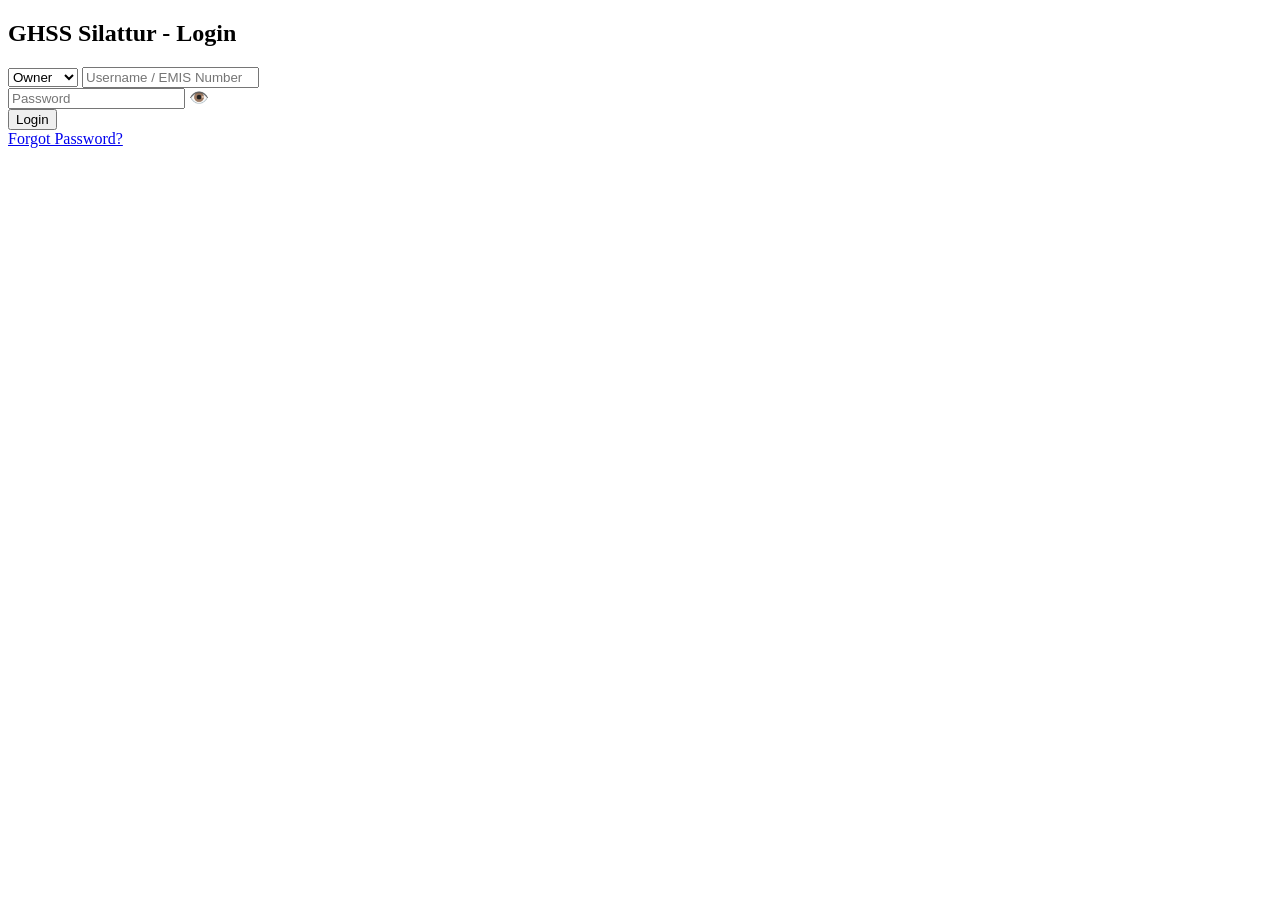
==== index.html @ 26ab4ab8 "Create index.html" ====
<!DOCTYPE html>
<html lang="en">
<head>
<meta charset="UTF-8">
<meta name="viewport" content="width=device-width, initial-scale=1.0">
<title>GHSS Silattur - School Management</title>
<link rel="stylesheet" href="css/style.css">
</head>
<body>

<!-- LOGIN SECTION -->
<div id="loginPage" class="card">
  <h2>GHSS Silattur - Login</h2>
  <select id="role">
    <option value="owner">Owner</option>
    <option value="teacher">Teacher</option>
    <option value="student">Student</option>
  </select>
  <input type="text" id="username" placeholder="Username / EMIS Number">
  <div class="password-wrapper">
    <input type="password" id="password" placeholder="Password">
    <span class="eye-icon" onclick="togglePassword('password')">👁️</span>
  </div>
  <button onclick="login()">Login</button>
  <div class="link-center"><a href="forgot.html">Forgot Password?</a></div>
  <p id="error" class="error-msg"></p>
</div>

<!-- DASHBOARD SECTION -->
<div id="dashboardPage" class="dashboard-card" style="display:none;">
  <div class="header">
    <h2 id="welcomeText"></h2>
    <button onclick="logout()" class="logout-btn">Logout</button>
  </div>

  <!-- Create User Section - Only for Owner and Teacher -->
  <div id="createSection">
    <div class="grid">
      <div class="card small">
        <h3 id="createTitle">Create User</h3>
        <input type="text" id="new_name" placeholder="Full Name">
        <input type="text" id="new_username" placeholder="Username (Owner/Teacher)">
        <input type="text" id="new_emis" placeholder="EMIS Number (Student)">
        <div class="password-wrapper">
          <input type="password" id="new_pass" placeholder="Password">
          <span class="eye-icon" onclick="togglePassword('new_pass')">👁️</span>
        </div>
        <select id="new_role"></select>
        <button onclick="createUser()">Create User</button>
      </div>
      <div class="card small">
        <h3>Add Assignment</h3>
        <input type="text" id="ass_title" placeholder="Assignment Title">
        <textarea id="ass_desc" placeholder="Assignment Description"></textarea>
        <button onclick="addAssignment()">Add Assignment</button>
        <hr>
        <h3>Add Quiz</h3>
        <input type="text" id="quiz_sub" placeholder="Subject (Tamil, English, Maths)">
        <input type="text" id="quiz_q" placeholder="Question">
        <input type="text" id="quiz_opt" placeholder="Options comma separated (A,B,C,D)">
        <input type="text" id="quiz_ans" placeholder="Correct Answer">
        <button onclick="addQuiz()">Add Quiz</button>
      </div>
    </div>
    <h3>Users List (Owner and Teacher can add)</h3>
    <div id="userList"></div>
  </div>

  <!-- Assignment List - For All -->
  <div class="card small" style="width:100%; margin-top:20px;">
    <h3>Assignments</h3>
    <div id="assList"></div>
  </div>

  <!-- Student Quiz Section - Only for Student -->
  <div id="studentSection" class="card small" style="width:100%; margin-top:20px;">
    <h3>Weekly Quiz Test - Subject Wise (One Time Per Week)</h3>
    <select id="subjectFilter" onchange="loadQuiz()">
      <option value="">Select Subject</option>
      <option value="Tamil">Tamil</option>
      <option value="English">English</option>
      <option value="Maths">Maths</option>
      <option value="Science">Science</option>
      <option value="Social">Social</option>
    </select>
    <div id="quizArea"></div>
    <div id="quizResult"></div>
    <h4>My Quiz History</h4>
    <div id="quizHistory"></div>
  </div>
</div>

<script src="js/db.js"></script>
<script>
let currentUser = null;

function togglePassword(id){
  const input = document.getElementById(id);
  input.type = input.type === "password"? "text" : "password";
}

function login(){
  const role = document.getElementById("role").value;
  const username = document.getElementById("username").value.trim();
  const password = document.getElementById("password").value.trim();
  const users = getUsers();
  let found = null;

  if(role === "student"){
    found = users.find(u => u.emis === username && u.password === password && u.role === "student");
  } else {
    found = users.find(u => u.username === username && u.password === password && u.role === role);
  }

  if(!found){
    document.getElementById("error").innerText = "Invalid Username/EMIS or Password";
    return;
  }

  localStorage.setItem("currentUser", JSON.stringify(found));
  showDashboard();
}

function showDashboard(){
  currentUser = JSON.parse(localStorage.getItem("currentUser"));
  if(!currentUser) return;

  document.getElementById("loginPage").style.display = "none";
  document.getElementById("dashboardPage").style.display = "block";
  document.getElementById("welcomeText").innerText = `Welcome ${currentUser.name} (${currentUser.role})`;

  const roleSelect = document.getElementById("new_role");

  if(currentUser.role === "owner"){
    roleSelect.innerHTML = `<option value="owner">Owner</option><option value="teacher">Teacher</option><option value="student">Student</option>`;
    document.getElementById("createTitle").innerText = "Create Owner / Teacher / Student (Owner Only)";
    document.getElementById("studentSection").style.display = "none";
  } else if(currentUser.role === "teacher"){
    roleSelect.innerHTML = `<option value="student">Student</option>`;
    document.getElementById("createTitle").innerText = "Create Student (Teacher)";
    document.getElementById("studentSection").style.display = "none";
  } else {
    document.getElementById("createSection").style.display = "none";
    document.getElementById("studentSection").style.display = "block";
  }

  loadUsers();
  loadAssignments();
  loadHistory();
}

function createUser(){
  const name = document.getElementById("new_name").value.trim();
  const username = document.getElementById("new_username").value.trim();
  const emis = document.getElementById("new_emis").value.trim();
  const pass = document.getElementById("new_pass").value.trim();
  const role = document.getElementById("new_role").value;

  if(currentUser.role === "teacher" && role!== "student"){
    alert("Teacher can create only Student");
    return;
  }
  if(!name ||!pass){ alert("Name and Password required"); return; }
  if(role!== "student" &&!username){ alert("Username required for Owner/Teacher"); return; }
  if(role === "student" &&!emis){ alert("EMIS Number required for Student"); return; }

  let users = getUsers();
  users.push({ id: Date.now(), name, username: username || emis, emis, password: pass, role });
  saveUsers(users);
  alert(`${role} created successfully`);
  loadUsers();
}

function loadUsers(){
  let users = getUsers();
  if(currentUser.role === "teacher") users = users.filter(u => u.role === "student");
  document.getElementById("userList").innerHTML = users.map(u => `
    <div class="list-item"><span><b>${u.name}</b> - ${u.role} - ${u.emis? 'EMIS: '+u.emis : 'Username: '+u.username}</span><span class="badge ${u.role}">${u.role}</span></div>
  `).join('');
}

function addAssignment(){
  const title = document.getElementById("ass_title").value.trim();
  const desc = document.getElementById("ass_desc").value.trim();
  if(!title) return;
  const list = getAssignments();
  list.push({ id: Date.now(), title, desc, by: currentUser.name, date: new Date().toLocaleDateString() });
  saveAssignments(list);
  loadAssignments();
  alert("Assignment Added");
}

function loadAssignments(){
  const list = getAssignments();
  document.getElementById("assList").innerHTML = list.length === 0? "<p>No assignments</p>" : list.map(a => `
    <div class="list-item"><div><b>${a.title}</b><br><small>${a.desc}</small><br><small>By ${a.by} on ${a.date}</small></div></div>
  `).join('');
}

function addQuiz(){
  const subject = document.getElementById("quiz_sub").value.trim();
  const question = document.getElementById("quiz_q").value.trim();
  const options = document.getElementById("quiz_opt").value.split(',');
  const answer = document.getElementById("quiz_ans").value.trim();
  if(!subject ||!question) return;
  const list = getQuizzes();
  list.push({ id: Date.now(), subject, question, options, answer });
  saveQuizzes(list);
  alert("Quiz Added");
}

function getWeekId(){
  const now = new Date();
  const week = Math.ceil(now.getDate()/7);
  return `${now.getFullYear()}-${now.getMonth()}-${week}`;
}

function loadQuiz(){
  const subject = document.getElementById("subjectFilter").value;
  if(!subject) return;
  const weekId = getWeekId();
  const attempts = getAttempts();
  const already = attempts.find(a => a.emis === currentUser.emis && a.subject === subject && a.week === weekId);
  if(already){
    document.getElementById("quizArea").innerHTML = `<p class="success">Already attended ${subject} quiz this week. Score: ${already.score}/${already.total}</p>`;
    return;
  }
  const quizzes = getQuizzes().filter(q => q.subject.toLowerCase() === subject.toLowerCase());
  if(quizzes.length === 0){
    document.getElementById("quizArea").innerHTML = "<p>No quiz available for this subject</p>";
    return;
  }
  let html = `<form id="quizForm">`;
  quizzes.forEach((q,i)=>{
    html += `<p><b>Q${i+1}: ${q.question}</b></p>`;
    q.options.forEach(opt=>{
      html += `<label><input type="radio" name="q${q.id}" value="${opt.trim()}"> ${opt.trim()}</label><br>`;
    });
  });
  html += `<button type="button" onclick="submitQuiz()">Submit Quiz</button></form>`;
  document.getElementById("quizArea").innerHTML = html;
}

function submitQuiz(){
  const subject = document.getElementById("subjectFilter").value;
  const quizzes = getQuizzes().filter(q => q.subject.toLowerCase() === subject.toLowerCase());
  let score = 0;
  quizzes.forEach(q=>{
    const selected = document.querySelector(`input[name="q${q.id}"]:checked`);
    if(selected && selected.value.trim().toLowerCase() === q.answer.trim().toLowerCase()) score++;
  });
  const attempts = getAttempts();
  attempts.push({ emis: currentUser.emis, subject, week: getWeekId(), score, total: quizzes.length, date: new Date().toISOString() });
  saveAttempts(attempts);
  document.getElementById("quizResult").innerHTML = `<h3>Your Score: ${score}/${quizzes.length}</h3>`;
  document.getElementById("quizArea").innerHTML = "";
  loadHistory();
}

function loadHistory(){
  if(!currentUser || currentUser.role!== "student") return;
  const attempts = getAttempts().filter(a => a.emis === currentUser.emis);
  document.getElementById("quizHistory").innerHTML = attempts.map(a => `<p>${a.subject} - Week ${a.week} - Score ${a.score}/${a.total}</p>`).join('');
}

function logout(){
  localStorage.removeItem("currentUser");
  location.reload();
}

// Auto login if already logged in
if(localStorage.getItem("currentUser")){
  showDashboard();
}
</script>
</body>
</html>
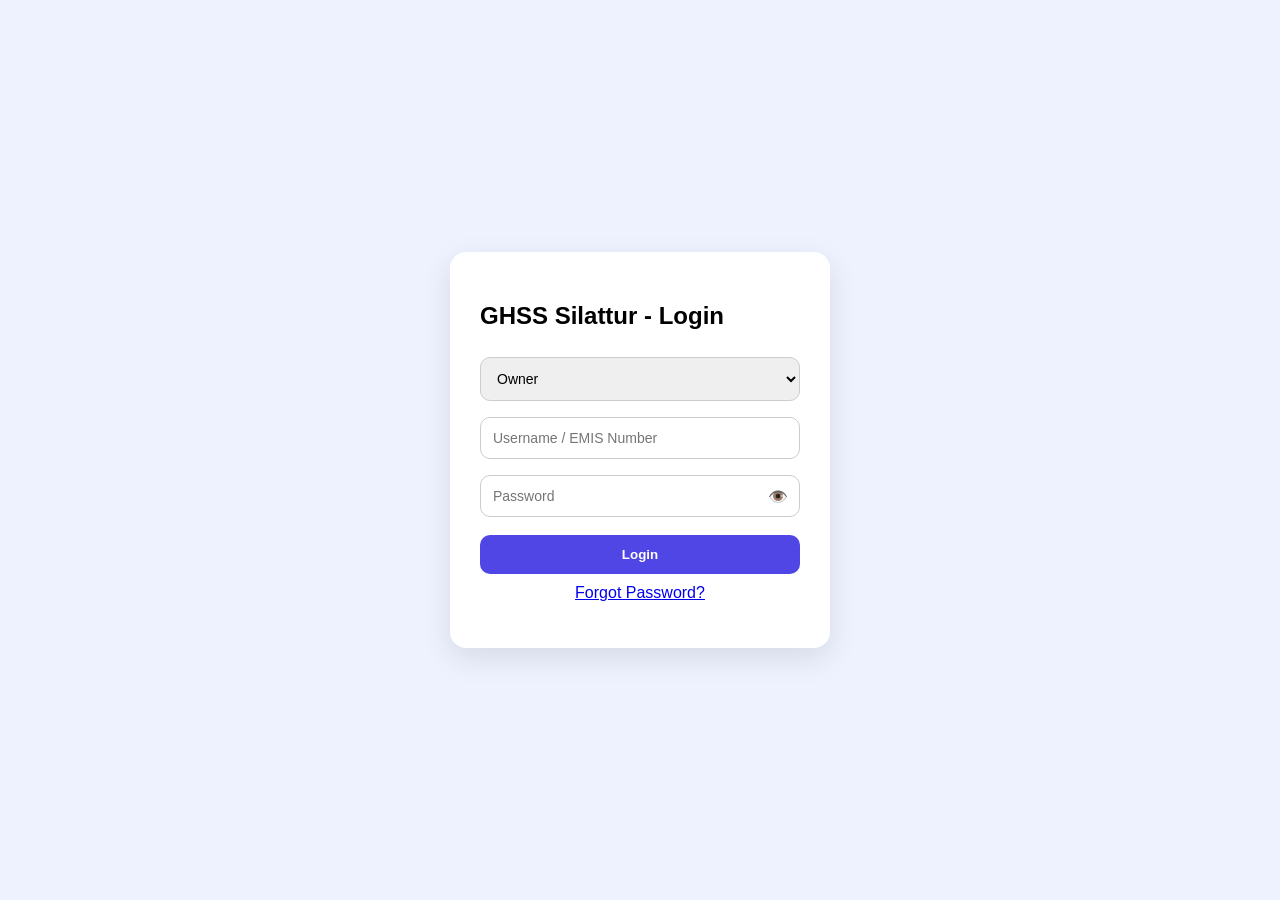
==== commit 61b86daf: "Update index.html" ====
--- a/index.html
+++ b/index.html
@@ -8,7 +8,6 @@
 </head>
 <body>
 
-<!-- LOGIN SECTION -->
 <div id="loginPage" class="card">
   <h2>GHSS Silattur - Login</h2>
   <select id="role">
@@ -26,63 +25,83 @@
   <p id="error" class="error-msg"></p>
 </div>
 
-<!-- DASHBOARD SECTION -->
 <div id="dashboardPage" class="dashboard-card" style="display:none;">
   <div class="header">
     <h2 id="welcomeText"></h2>
     <button onclick="logout()" class="logout-btn">Logout</button>
   </div>
 
-  <!-- Create User Section - Only for Owner and Teacher -->
   <div id="createSection">
     <div class="grid">
       <div class="card small">
         <h3 id="createTitle">Create User</h3>
+        <input type="hidden" id="edit_user_id">
         <input type="text" id="new_name" placeholder="Full Name">
         <input type="text" id="new_username" placeholder="Username (Owner/Teacher)">
         <input type="text" id="new_emis" placeholder="EMIS Number (Student)">
+        <select id="new_class"></select>
         <div class="password-wrapper">
           <input type="password" id="new_pass" placeholder="Password">
           <span class="eye-icon" onclick="togglePassword('new_pass')">👁️</span>
         </div>
         <select id="new_role"></select>
-        <button onclick="createUser()">Create User</button>
+        <button onclick="createUser()" id="createUserBtn">Create User</button>
+        <button onclick="cancelEditUser()" id="cancelUserBtn" style="display:none;background:#6b7280">Cancel Edit</button>
       </div>
       <div class="card small">
-        <h3>Add Assignment</h3>
+        <h3>Assignment <span id="assEditLabel"></span></h3>
+        <input type="hidden" id="edit_ass_id">
         <input type="text" id="ass_title" placeholder="Assignment Title">
         <textarea id="ass_desc" placeholder="Assignment Description"></textarea>
-        <button onclick="addAssignment()">Add Assignment</button>
+        <select id="ass_class"></select>
+        <select id="ass_subject"></select>
+        <button onclick="addAssignment()" id="assBtn">Add Assignment</button>
+        <button onclick="cancelEditAss()" id="cancelAssBtn" style="display:none;background:#6b7280">Cancel</button>
         <hr>
-        <h3>Add Quiz</h3>
-        <input type="text" id="quiz_sub" placeholder="Subject (Tamil, English, Maths)">
-        <input type="text" id="quiz_q" placeholder="Question">
+        <h3>Quiz - Manual / Auto</h3>
+        <input type="hidden" id="edit_quiz_id">
+        <select id="quiz_class"></select>
+        <select id="quiz_sub"></select>
+        <input type="text" id="quiz_topic" placeholder="Topic for Auto Quiz (Ex: Photosynthesis)">
+        <input type="number" id="quiz_count" value="5" min="1" max="10" placeholder="No. of Questions">
+        <button onclick="autoGenerateQuiz()" style="background:#059669">🤖 Auto Generate Quiz from Topic</button>
+        <hr>
+        <input type="text" id="quiz_q" placeholder="Question (Manual)">
         <input type="text" id="quiz_opt" placeholder="Options comma separated (A,B,C,D)">
         <input type="text" id="quiz_ans" placeholder="Correct Answer">
-        <button onclick="addQuiz()">Add Quiz</button>
+        <button onclick="addQuiz()" id="quizBtn">Add Quiz Manually</button>
+        <button onclick="cancelEditQuiz()" id="cancelQuizBtn" style="display:none;background:#6b7280">Cancel Edit</button>
       </div>
     </div>
-    <h3>Users List (Owner and Teacher can add)</h3>
+    <h3>Users List - Edit/Delete Available</h3>
+    <div style="display:flex; gap:10px; margin-bottom:10px;">
+      <select id="filterUserClass" onchange="loadUsers()"><option value="">Filter by Class - All</option></select>
+      <select id="filterUserRole" onchange="loadUsers()"><option value="">All Roles</option><option value="teacher">Teacher</option><option value="student">Student</option><option value="owner">Owner</option></select>
+    </div>
     <div id="userList"></div>
   </div>
 
-  <!-- Assignment List - For All -->
   <div class="card small" style="width:100%; margin-top:20px;">
-    <h3>Assignments</h3>
+    <h3>Assignments - Edit/Delete</h3>
+    <div style="display:flex; gap:10px; margin-bottom:10px;">
+      <select id="filterAssClass" onchange="loadAssignments()"><option value="">All Classes</option></select>
+      <select id="filterAssSubject" onchange="loadAssignments()"><option value="">All Subjects</option></select>
+    </div>
     <div id="assList"></div>
   </div>
 
-  <!-- Student Quiz Section - Only for Student -->
+  <div class="card small" style="width:100%; margin-top:20px;">
+    <h3>Quiz Bank - Edit/Delete</h3>
+    <div style="display:flex; gap:10px; margin-bottom:10px;">
+      <select id="filterQuizClass" onchange="loadQuizBank()"><option value="">All Classes</option></select>
+      <select id="filterQuizSubject" onchange="loadQuizBank()"><option value="">All Subjects</option></select>
+    </div>
+    <div id="quizBankList"></div>
+  </div>
+
   <div id="studentSection" class="card small" style="width:100%; margin-top:20px;">
     <h3>Weekly Quiz Test - Subject Wise (One Time Per Week)</h3>
-    <select id="subjectFilter" onchange="loadQuiz()">
-      <option value="">Select Subject</option>
-      <option value="Tamil">Tamil</option>
-      <option value="English">English</option>
-      <option value="Maths">Maths</option>
-      <option value="Science">Science</option>
-      <option value="Social">Social</option>
-    </select>
+    <select id="subjectFilter" onchange="loadQuiz()"></select>
     <div id="quizArea"></div>
     <div id="quizResult"></div>
     <h4>My Quiz History</h4>
@@ -92,11 +111,49 @@
 
 <script src="js/db.js"></script>
 <script>
+const ALL_CLASSES = ["6th","7th","8th","9th","10th","11th A","11th B","11th B1","11th C","12th A","12th B","12th B1","12th C"];
+const SUBJECTS_6_10 = ["Tamil","English","Maths","Science","Social Science"];
+const SUBJECTS_11_12 = ["Tamil","English","Maths","Physics","Chemistry","Computer Science","Biology (Botany)","Biology (Zoology)"];
+
+function getSubjectsByClass(cls){
+  if(!cls) return [...new Set([...SUBJECTS_6_10,...SUBJECTS_11_12])];
+  if(["6th","7th","8th","9th","10th"].includes(cls)) return SUBJECTS_6_10;
+  return SUBJECTS_11_12;
+}
+
 let currentUser = null;
 
 function togglePassword(id){
   const input = document.getElementById(id);
   input.type = input.type === "password"? "text" : "password";
+}
+
+function fillClassDropdowns(){
+  const ids = ["new_class","ass_class","quiz_class","filterUserClass","filterAssClass","filterQuizClass"];
+  ids.forEach(id=>{
+    const el = document.getElementById(id);
+    if(!el) return;
+    const isFilter = id.startsWith("filter");
+    el.innerHTML = (isFilter? `<option value="">${id.includes("Ass")||id.includes("Quiz")?"All Classes":"All Classes / Filter"}</option>` : `<option value="">Select Class</option>`) + ALL_CLASSES.map(c=>`<option value="${c}">${c}</option>`).join('');
+  });
+  fillSubjectDropdowns();
+}
+
+function fillSubjectDropdowns(){
+  const classVal = document.getElementById("quiz_class")?.value || document.getElementById("ass_class")?.value || document.getElementById("new_class")?.value;
+  // For assignment and quiz add forms - dynamic based on selected class
+  const assClass = document.getElementById("ass_class").value;
+  const quizClass = document.getElementById("quiz_class").value;
+
+  document.getElementById("ass_subject").innerHTML = `<option value="">Select Subject</option>` + getSubjectsByClass(assClass).map(s=>`<option value="${s}">${s}</option>`).join('');
+  document.getElementById("quiz_sub").innerHTML = `<option value="">Select Subject</option>` + getSubjectsByClass(quizClass).map(s=>`<option value="${s}">${s}</option>`).join('');
+
+  // filter dropdowns show all subjects
+  const allSub = [...new Set([...SUBJECTS_6_10,...SUBJECTS_11_12])];
+  const filterAssSub = document.getElementById("filterAssSubject");
+  if(filterAssSub) filterAssSub.innerHTML = `<option value="">All Subjects</option>` + allSub.map(s=>`<option value="${s}">${s}</option>`).join('');
+  const filterQuizSub = document.getElementById("filterQuizSubject");
+  if(filterQuizSub) filterQuizSub.innerHTML = `<option value="">All Subjects</option>` + allSub.map(s=>`<option value="${s}">${s}</option>`).join('');
 }
 
 function login(){
@@ -105,18 +162,15 @@
   const password = document.getElementById("password").value.trim();
   const users = getUsers();
   let found = null;
-
   if(role === "student"){
     found = users.find(u => u.emis === username && u.password === password && u.role === "student");
   } else {
     found = users.find(u => u.username === username && u.password === password && u.role === role);
   }
-
   if(!found){
     document.getElementById("error").innerText = "Invalid Username/EMIS or Password";
     return;
   }
-
   localStorage.setItem("currentUser", JSON.stringify(found));
   showDashboard();
 }
@@ -124,16 +178,14 @@
 function showDashboard(){
   currentUser = JSON.parse(localStorage.getItem("currentUser"));
   if(!currentUser) return;
-
   document.getElementById("loginPage").style.display = "none";
   document.getElementById("dashboardPage").style.display = "block";
-  document.getElementById("welcomeText").innerText = `Welcome ${currentUser.name} (${currentUser.role})`;
-
+  document.getElementById("welcomeText").innerText = `Welcome ${currentUser.name} (${currentUser.role}) ${currentUser.className? '- '+currentUser.className:''}`;
+  fillClassDropdowns();
   const roleSelect = document.getElementById("new_role");
-
   if(currentUser.role === "owner"){
     roleSelect.innerHTML = `<option value="owner">Owner</option><option value="teacher">Teacher</option><option value="student">Student</option>`;
-    document.getElementById("createTitle").innerText = "Create Owner / Teacher / Student (Owner Only)";
+    document.getElementById("createTitle").innerText = "Create Owner / Teacher / Student";
     document.getElementById("studentSection").style.display = "none";
   } else if(currentUser.role === "teacher"){
     roleSelect.innerHTML = `<option value="student">Student</option>`;
@@ -142,136 +194,183 @@
   } else {
     document.getElementById("createSection").style.display = "none";
     document.getElementById("studentSection").style.display = "block";
-  }
-
-  loadUsers();
-  loadAssignments();
-  loadHistory();
-}
-
+    // student subject filter based on his class
+    const subs = getSubjectsByClass(currentUser.className);
+    document.getElementById("subjectFilter").innerHTML = `<option value="">Select Subject</option>` + subs.map(s=>`<option value="${s}">${s}</option>`).join('');
+  }
+  document.getElementById("ass_class").addEventListener("change", fillSubjectDropdowns);
+  document.getElementById("quiz_class").addEventListener("change", fillSubjectDropdowns);
+  loadUsers(); loadAssignments(); loadQuizBank(); loadHistory();
+}
+
+// USER CRUD
 function createUser(){
+  const editId = document.getElementById("edit_user_id").value;
   const name = document.getElementById("new_name").value.trim();
   const username = document.getElementById("new_username").value.trim();
   const emis = document.getElementById("new_emis").value.trim();
+  const className = document.getElementById("new_class").value;
   const pass = document.getElementById("new_pass").value.trim();
   const role = document.getElementById("new_role").value;
-
-  if(currentUser.role === "teacher" && role!== "student"){
-    alert("Teacher can create only Student");
-    return;
-  }
+  if(currentUser.role === "teacher" && role!== "student"){ alert("Teacher can create only Student"); return; }
   if(!name ||!pass){ alert("Name and Password required"); return; }
-  if(role!== "student" &&!username){ alert("Username required for Owner/Teacher"); return; }
-  if(role === "student" &&!emis){ alert("EMIS Number required for Student"); return; }
+  if(role!== "student" &&!username){ alert("Username required"); return; }
+  if(role === "student" &&!emis){ alert("EMIS required"); return; }
+  if(role === "student" &&!className){ alert("Class required for Student"); return; }
 
   let users = getUsers();
-  users.push({ id: Date.now(), name, username: username || emis, emis, password: pass, role });
-  saveUsers(users);
-  alert(`${role} created successfully`);
-  loadUsers();
-}
-
+  if(editId){
+    const idx = users.findIndex(u=>u.id==editId);
+    if(idx>-1){ users[idx] = {...users[idx], name, username: username || emis, emis, className, password: pass, role}; }
+    saveUsers(users); alert("User Updated");
+  } else {
+    users.push({ id: Date.now(), name, username: username || emis, emis, className, password: pass, role });
+    saveUsers(users); alert(`${role} created`);
+  }
+  clearUserForm(); loadUsers();
+}
+function editUser(id){
+  const u = getUsers().find(x=>x.id==id);
+  if(!u) return;
+  document.getElementById("edit_user_id").value = u.id;
+  document.getElementById("new_name").value = u.name;
+  document.getElementById("new_username").value = u.username;
+  document.getElementById("new_emis").value = u.emis;
+  document.getElementById("new_class").value = u.className||"";
+  document.getElementById("new_pass").value = u.password;
+  document.getElementById("new_role").value = u.role;
+  document.getElementById("createUserBtn").innerText = "Update User";
+  document.getElementById("cancelUserBtn").style.display = "block";
+  window.scrollTo({top:0, behavior:'smooth'});
+}
+function deleteUser(id){
+  if(!confirm("Delete this user?")) return;
+  let users = getUsers().filter(u=>u.id!=id);
+  saveUsers(users); loadUsers();
+}
+function clearUserForm(){
+  document.getElementById("edit_user_id").value=""; document.getElementById("new_name").value=""; document.getElementById("new_username").value=""; document.getElementById("new_emis").value=""; document.getElementById("new_class").value=""; document.getElementById("new_pass").value="";
+  document.getElementById("createUserBtn").innerText="Create User"; document.getElementById("cancelUserBtn").style.display="none";
+}
+function cancelEditUser(){ clearUserForm(); }
 function loadUsers(){
   let users = getUsers();
+  const fClass = document.getElementById("filterUserClass")?.value;
+  const fRole = document.getElementById("filterUserRole")?.value;
   if(currentUser.role === "teacher") users = users.filter(u => u.role === "student");
+  if(fClass) users = users.filter(u=>u.className===fClass);
+  if(fRole) users = users.filter(u=>u.role===fRole);
   document.getElementById("userList").innerHTML = users.map(u => `
-    <div class="list-item"><span><b>${u.name}</b> - ${u.role} - ${u.emis? 'EMIS: '+u.emis : 'Username: '+u.username}</span><span class="badge ${u.role}">${u.role}</span></div>
+    <div class="list-item"><div><b>${u.name}</b> - ${u.role} ${u.className? ' - '+u.className:''}<br><small>${u.emis? 'EMIS: '+u.emis : 'Username: '+u.username}</small></div>
+    <div style="display:flex; gap:6px"><span class="badge ${u.role}">${u.role}</span>
+    <button onclick="editUser('${u.id}')" style="width:auto;padding:6px 10px;background:#3b82f6">Edit</button>
+    <button onclick="deleteUser('${u.id}')" style="width:auto;padding:6px 10px;background:#ef4444">Delete</button></div></div>
   `).join('');
 }
 
+// ASSIGNMENT CRUD
 function addAssignment(){
+  const editId = document.getElementById("edit_ass_id").value;
   const title = document.getElementById("ass_title").value.trim();
   const desc = document.getElementById("ass_desc").value.trim();
-  if(!title) return;
+  const className = document.getElementById("ass_class").value;
+  const subject = document.getElementById("ass_subject").value;
+  if(!title ||!className ||!subject){ alert("Title, Class, Subject required"); return; }
   const list = getAssignments();
-  list.push({ id: Date.now(), title, desc, by: currentUser.name, date: new Date().toLocaleDateString() });
-  saveAssignments(list);
-  loadAssignments();
-  alert("Assignment Added");
-}
-
+  if(editId){
+    const idx = list.findIndex(a=>a.id==editId);
+    if(idx>-1) list[idx] = {...list[idx], title, desc, className, subject};
+    saveAssignments(list); alert("Assignment Updated");
+  } else {
+    list.push({ id: Date.now(), title, desc, className, subject, by: currentUser.name, date: new Date().toLocaleDateString() });
+    saveAssignments(list); alert("Assignment Added");
+  }
+  clearAssForm(); loadAssignments();
+}
+function editAssignment(id){
+  const a = getAssignments().find(x=>x.id==id);
+  if(!a) return;
+  document.getElementById("edit_ass_id").value = a.id;
+  document.getElementById("ass_title").value = a.title;
+  document.getElementById("ass_desc").value = a.desc;
+  document.getElementById("ass_class").value = a.className;
+  fillSubjectDropdowns();
+  document.getElementById("ass_subject").value = a.subject;
+  document.getElementById("assBtn").innerText = "Update Assignment";
+  document.getElementById("cancelAssBtn").style.display="block";
+}
+function deleteAssignment(id){
+  if(!confirm("Delete assignment?")) return;
+  saveAssignments(getAssignments().filter(a=>a.id!=id)); loadAssignments();
+}
+function clearAssForm(){
+  document.getElementById("edit_ass_id").value=""; document.getElementById("ass_title").value=""; document.getElementById("ass_desc").value=""; document.getElementById("ass_class").value=""; document.getElementById("ass_subject").value="";
+  document.getElementById("assBtn").innerText="Add Assignment"; document.getElementById("cancelAssBtn").style.display="none"; document.getElementById("assEditLabel").innerText="";
+}
+function cancelEditAss(){ clearAssForm(); }
 function loadAssignments(){
-  const list = getAssignments();
-  document.getElementById("assList").innerHTML = list.length === 0? "<p>No assignments</p>" : list.map(a => `
-    <div class="list-item"><div><b>${a.title}</b><br><small>${a.desc}</small><br><small>By ${a.by} on ${a.date}</small></div></div>
-  `).join('');
-}
-
+  let list = getAssignments();
+  const fClass = document.getElementById("filterAssClass")?.value;
+  const fSub = document.getElementById("filterAssSubject")?.value;
+  // Student sees only his class
+  if(currentUser.role==="student" && currentUser.className) list = list.filter(a=>a.className===currentUser.className);
+  if(fClass) list = list.filter(a=>a.className===fClass);
+  if(fSub) list = list.filter(a=>a.subject===fSub);
+  document.getElementById("assList").innerHTML = list.length===0? "<p>No assignments</p>" : list.map(a => `
+    <div class="list-item"><div><b>${a.title}</b> [${a.className} - ${a.subject}]<br><small>${a.desc}</small><br><small>By ${a.by} on ${a.date}</small></div>
+    ${currentUser.role!=="student"? `<div style="display:flex;gap:6px"><button onclick="editAssignment('${a.id}')" style="width:auto;padding:6px 10px;background:#3b82f6">Edit</button><button onclick="deleteAssignment('${a.id}')" style="width:auto;padding:6px 10px;background:#ef4444">Delete</button></div>`:''}
+    </div>`).join('');
+}
+
+// QUIZ CRUD + AUTO GENERATE
 function addQuiz(){
+  const editId = document.getElementById("edit_quiz_id").value;
+  const className = document.getElementById("quiz_class").value;
   const subject = document.getElementById("quiz_sub").value.trim();
   const question = document.getElementById("quiz_q").value.trim();
-  const options = document.getElementById("quiz_opt").value.split(',');
+  const options = document.getElementById("quiz_opt").value.split(',').map(s=>s.trim()).filter(s=>s);
   const answer = document.getElementById("quiz_ans").value.trim();
-  if(!subject ||!question) return;
+  if(!className ||!subject ||!question || options.length<2 ||!answer){ alert("Class, Subject, Question, min 2 options, answer required"); return; }
   const list = getQuizzes();
-  list.push({ id: Date.now(), subject, question, options, answer });
-  saveQuizzes(list);
-  alert("Quiz Added");
-}
-
-function getWeekId(){
-  const now = new Date();
-  const week = Math.ceil(now.getDate()/7);
-  return `${now.getFullYear()}-${now.getMonth()}-${week}`;
-}
-
-function loadQuiz(){
-  const subject = document.getElementById("subjectFilter").value;
-  if(!subject) return;
-  const weekId = getWeekId();
-  const attempts = getAttempts();
-  const already = attempts.find(a => a.emis === currentUser.emis && a.subject === subject && a.week === weekId);
-  if(already){
-    document.getElementById("quizArea").innerHTML = `<p class="success">Already attended ${subject} quiz this week. Score: ${already.score}/${already.total}</p>`;
-    return;
-  }
-  const quizzes = getQuizzes().filter(q => q.subject.toLowerCase() === subject.toLowerCase());
-  if(quizzes.length === 0){
-    document.getElementById("quizArea").innerHTML = "<p>No quiz available for this subject</p>";
-    return;
-  }
-  let html = `<form id="quizForm">`;
-  quizzes.forEach((q,i)=>{
-    html += `<p><b>Q${i+1}: ${q.question}</b></p>`;
-    q.options.forEach(opt=>{
-      html += `<label><input type="radio" name="q${q.id}" value="${opt.trim()}"> ${opt.trim()}</label><br>`;
-    });
-  });
-  html += `<button type="button" onclick="submitQuiz()">Submit Quiz</button></form>`;
-  document.getElementById("quizArea").innerHTML = html;
-}
-
-function submitQuiz(){
-  const subject = document.getElementById("subjectFilter").value;
-  const quizzes = getQuizzes().filter(q => q.subject.toLowerCase() === subject.toLowerCase());
-  let score = 0;
-  quizzes.forEach(q=>{
-    const selected = document.querySelector(`input[name="q${q.id}"]:checked`);
-    if(selected && selected.value.trim().toLowerCase() === q.answer.trim().toLowerCase()) score++;
-  });
-  const attempts = getAttempts();
-  attempts.push({ emis: currentUser.emis, subject, week: getWeekId(), score, total: quizzes.length, date: new Date().toISOString() });
-  saveAttempts(attempts);
-  document.getElementById("quizResult").innerHTML = `<h3>Your Score: ${score}/${quizzes.length}</h3>`;
-  document.getElementById("quizArea").innerHTML = "";
-  loadHistory();
-}
-
-function loadHistory(){
-  if(!currentUser || currentUser.role!== "student") return;
-  const attempts = getAttempts().filter(a => a.emis === currentUser.emis);
-  document.getElementById("quizHistory").innerHTML = attempts.map(a => `<p>${a.subject} - Week ${a.week} - Score ${a.score}/${a.total}</p>`).join('');
-}
-
-function logout(){
-  localStorage.removeItem("currentUser");
-  location.reload();
-}
-
-// Auto login if already logged in
-if(localStorage.getItem("currentUser")){
-  showDashboard();
-}
-</script>
-</body>
-</html>
+  if(editId){
+    const idx = list.findIndex(q=>q.id==editId);
+    if(idx>-1) list[idx]={...list[idx], className, subject, question, options, answer};
+    saveQuizzes(list); alert("Quiz Updated");
+  } else {
+    list.push({ id: Date.now(), className, subject, question, options, answer });
+    saveQuizzes(list); alert("Quiz Added");
+  }
+  clearQuizForm(); loadQuizBank();
+}
+function editQuiz(id){
+  const q = getQuizzes().find(x=>x.id==id);
+  if(!q) return;
+  document.getElementById("edit_quiz_id").value = q.id;
+  document.getElementById("quiz_class").value = q.className||"";
+  fillSubjectDropdowns();
+  document.getElementById("quiz_sub").value = q.subject;
+  document.getElementById("quiz_q").value = q.question;
+  document.getElementById("quiz_opt").value = q.options.join(',');
+  document.getElementById("quiz_ans").value = q.answer;
+  document.getElementById("quizBtn").innerText="Update Quiz";
+  document.getElementById("cancelQuizBtn").style.display="block";
+}
+function deleteQuiz(id){
+  if(!confirm("Delete quiz?")) return;
+  saveQuizzes(getQuizzes().filter(q=>q.id!=id)); loadQuizBank();
+}
+function clearQuizForm(){
+  document.getElementById("edit_quiz_id").value=""; document.getElementById("quiz_q").value=""; document.getElementById("quiz_opt").value=""; document.getElementById("quiz_ans").value="";
+  document.getElementById("quizBtn").innerText="Add Quiz Manually"; document.getElementById("cancelQuizBtn").style.display="none";
+}
+function cancelEditQuiz(){ clearQuizForm(); }
+function loadQuizBank(){
+  let list = getQuizzes();
+  const fClass = document.getElementById("filterQuizClass")?.value;
+  const fSub = document.getElementById("filterQuizSubject")?.value;
+  if(fClass) list = list.filter(q=>q.className===fClass);
+  if(fSub) list = list.filter(q=>q.subject===fSub);
+  if(currentUser.role==="student" && currentUser.className) list = list.filter(q=>q.className===currentUser.className);
+  document.getElementById("quizBankList").innerHTML = list.length===0? "<p>No quiz</p>" : list.map(q=>`
+    <div class="list-item"><div><b>[${q.className} - ${q.subject}] ${q.question}</b><br><small>Options: ${q.options.join(', ')} | Ans: ${q.answer}</small></div>
+ 
--- a/css/style.css
+++ b/css/style.css
@@ -0,0 +1,23 @@
+*{box-sizing:border-box}
+body{margin:0; font-family:Arial,sans-serif; background:#eef2ff; display:flex; justify-content:center; align-items:center; min-height:100vh; padding:20px}
+.card{background:#fff; padding:30px; border-radius:16px; width:380px; box-shadow:0 10px 30px rgba(0,0,0,0.1)}
+.card.small{width:100%; background:#f9fafb; box-shadow:none; border:1px solid #e5e7eb}
+.dashboard-card{background:#fff; padding:20px; border-radius:16px; width:95%; max-width:1100px; box-shadow:0 10px 30px rgba(0,0,0,0.1)}
+input,select,textarea{width:100%; padding:12px; margin:8px 0; border-radius:10px; border:1px solid #ccc; font-size:14px}
+textarea{resize:vertical}
+button{width:100%; padding:12px; background:#4f46e5; color:#fff; border:none; border-radius:10px; cursor:pointer; font-weight:bold; margin-top:10px}
+button:hover{background:#4338ca}
+.logout-btn{width:auto; background:#ef4444; padding:8px 16px}
+.password-wrapper{position:relative; display:flex; align-items:center}
+.eye-icon{position:absolute; right:12px; cursor:pointer; user-select:none}
+.error-msg{color:red; text-align:center}
+.link-center{text-align:center; margin-top:10px}
+.grid{display:grid; grid-template-columns:1fr 1fr; gap:20px}
+@media(max-width:768px){.grid{grid-template-columns:1fr}}
+.list-item{border:1px solid #ddd; padding:10px; border-radius:10px; margin:8px 0; display:flex; justify-content:space-between; align-items:center; background:#fff}
+.badge{padding:4px 10px; border-radius:6px; color:#fff; font-size:12px; text-transform:uppercase}
+.badge.owner{background:#4f46e5}
+.badge.teacher{background:#059669}
+.badge.student{background:#d97706}
+.header{display:flex; justify-content:space-between; align-items:center}
+.success{color:green; font-weight:bold}
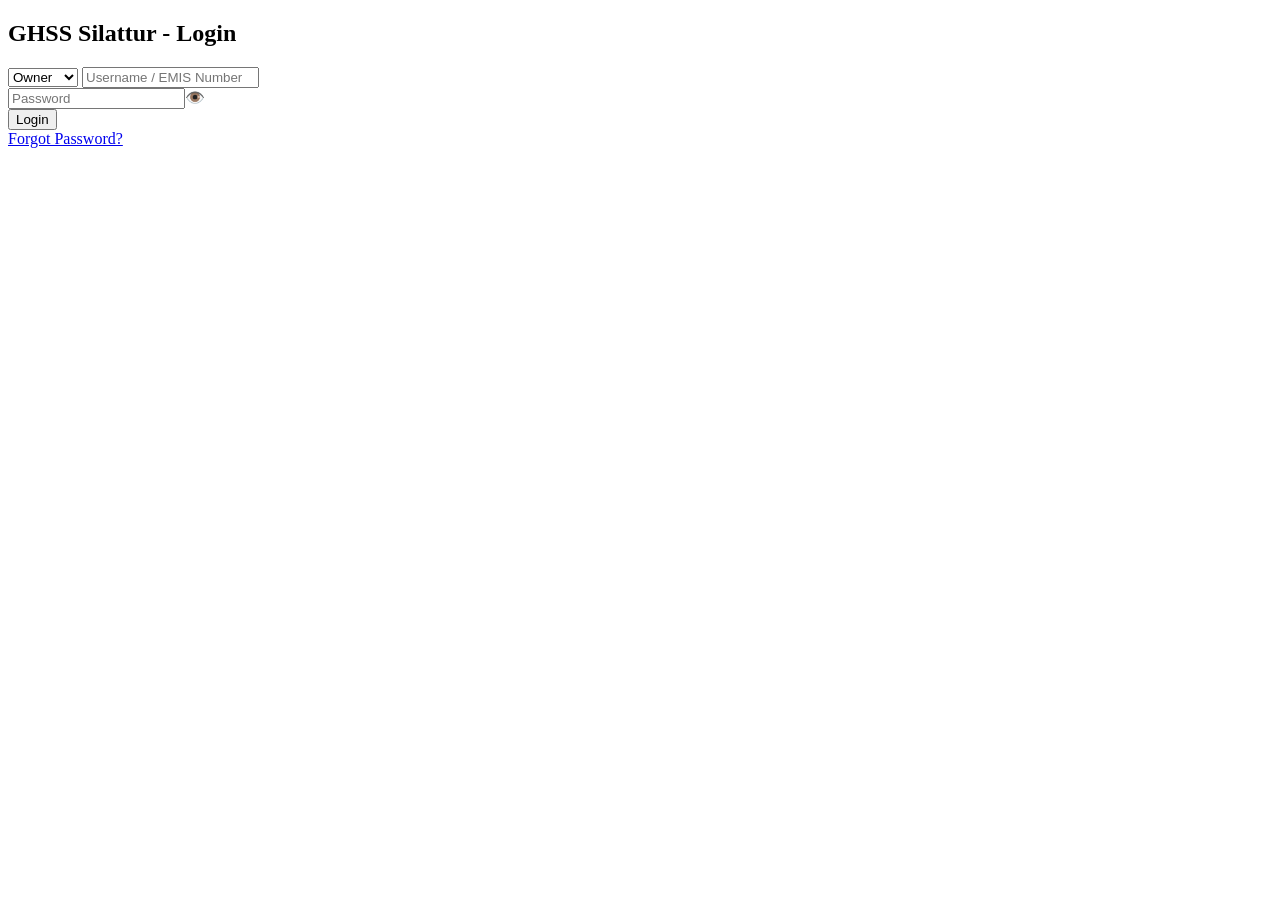
==== commit fcd5f40c: "Create index.html" ====
--- a/index.html
+++ b/index.html
@@ -7,370 +7,53 @@
 <link rel="stylesheet" href="css/style.css">
 </head>
 <body>
-
 <div id="loginPage" class="card">
-  <h2>GHSS Silattur - Login</h2>
-  <select id="role">
-    <option value="owner">Owner</option>
-    <option value="teacher">Teacher</option>
-    <option value="student">Student</option>
-  </select>
-  <input type="text" id="username" placeholder="Username / EMIS Number">
-  <div class="password-wrapper">
-    <input type="password" id="password" placeholder="Password">
-    <span class="eye-icon" onclick="togglePassword('password')">👁️</span>
-  </div>
-  <button onclick="login()">Login</button>
-  <div class="link-center"><a href="forgot.html">Forgot Password?</a></div>
-  <p id="error" class="error-msg"></p>
+<h2>GHSS Silattur - Login</h2>
+<select id="role"><option value="owner">Owner</option><option value="teacher">Teacher</option><option value="student">Student</option></select>
+<input type="text" id="username" placeholder="Username / EMIS Number">
+<div class="password-wrapper"><input type="password" id="password" placeholder="Password"><span class="eye-icon" onclick="togglePassword('password')">👁️</span></div>
+<button onclick="login()">Login</button>
+<div class="link-center"><a href="forgot.html">Forgot Password?</a></div>
+<p id="error" class="error-msg"></p>
 </div>
 
 <div id="dashboardPage" class="dashboard-card" style="display:none;">
-  <div class="header">
-    <h2 id="welcomeText"></h2>
-    <button onclick="logout()" class="logout-btn">Logout</button>
-  </div>
-
-  <div id="createSection">
-    <div class="grid">
-      <div class="card small">
-        <h3 id="createTitle">Create User</h3>
-        <input type="hidden" id="edit_user_id">
-        <input type="text" id="new_name" placeholder="Full Name">
-        <input type="text" id="new_username" placeholder="Username (Owner/Teacher)">
-        <input type="text" id="new_emis" placeholder="EMIS Number (Student)">
-        <select id="new_class"></select>
-        <div class="password-wrapper">
-          <input type="password" id="new_pass" placeholder="Password">
-          <span class="eye-icon" onclick="togglePassword('new_pass')">👁️</span>
-        </div>
-        <select id="new_role"></select>
-        <button onclick="createUser()" id="createUserBtn">Create User</button>
-        <button onclick="cancelEditUser()" id="cancelUserBtn" style="display:none;background:#6b7280">Cancel Edit</button>
-      </div>
-      <div class="card small">
-        <h3>Assignment <span id="assEditLabel"></span></h3>
-        <input type="hidden" id="edit_ass_id">
-        <input type="text" id="ass_title" placeholder="Assignment Title">
-        <textarea id="ass_desc" placeholder="Assignment Description"></textarea>
-        <select id="ass_class"></select>
-        <select id="ass_subject"></select>
-        <button onclick="addAssignment()" id="assBtn">Add Assignment</button>
-        <button onclick="cancelEditAss()" id="cancelAssBtn" style="display:none;background:#6b7280">Cancel</button>
-        <hr>
-        <h3>Quiz - Manual / Auto</h3>
-        <input type="hidden" id="edit_quiz_id">
-        <select id="quiz_class"></select>
-        <select id="quiz_sub"></select>
-        <input type="text" id="quiz_topic" placeholder="Topic for Auto Quiz (Ex: Photosynthesis)">
-        <input type="number" id="quiz_count" value="5" min="1" max="10" placeholder="No. of Questions">
-        <button onclick="autoGenerateQuiz()" style="background:#059669">🤖 Auto Generate Quiz from Topic</button>
-        <hr>
-        <input type="text" id="quiz_q" placeholder="Question (Manual)">
-        <input type="text" id="quiz_opt" placeholder="Options comma separated (A,B,C,D)">
-        <input type="text" id="quiz_ans" placeholder="Correct Answer">
-        <button onclick="addQuiz()" id="quizBtn">Add Quiz Manually</button>
-        <button onclick="cancelEditQuiz()" id="cancelQuizBtn" style="display:none;background:#6b7280">Cancel Edit</button>
-      </div>
-    </div>
-    <h3>Users List - Edit/Delete Available</h3>
-    <div style="display:flex; gap:10px; margin-bottom:10px;">
-      <select id="filterUserClass" onchange="loadUsers()"><option value="">Filter by Class - All</option></select>
-      <select id="filterUserRole" onchange="loadUsers()"><option value="">All Roles</option><option value="teacher">Teacher</option><option value="student">Student</option><option value="owner">Owner</option></select>
-    </div>
-    <div id="userList"></div>
-  </div>
-
-  <div class="card small" style="width:100%; margin-top:20px;">
-    <h3>Assignments - Edit/Delete</h3>
-    <div style="display:flex; gap:10px; margin-bottom:10px;">
-      <select id="filterAssClass" onchange="loadAssignments()"><option value="">All Classes</option></select>
-      <select id="filterAssSubject" onchange="loadAssignments()"><option value="">All Subjects</option></select>
-    </div>
-    <div id="assList"></div>
-  </div>
-
-  <div class="card small" style="width:100%; margin-top:20px;">
-    <h3>Quiz Bank - Edit/Delete</h3>
-    <div style="display:flex; gap:10px; margin-bottom:10px;">
-      <select id="filterQuizClass" onchange="loadQuizBank()"><option value="">All Classes</option></select>
-      <select id="filterQuizSubject" onchange="loadQuizBank()"><option value="">All Subjects</option></select>
-    </div>
-    <div id="quizBankList"></div>
-  </div>
-
-  <div id="studentSection" class="card small" style="width:100%; margin-top:20px;">
-    <h3>Weekly Quiz Test - Subject Wise (One Time Per Week)</h3>
-    <select id="subjectFilter" onchange="loadQuiz()"></select>
-    <div id="quizArea"></div>
-    <div id="quizResult"></div>
-    <h4>My Quiz History</h4>
-    <div id="quizHistory"></div>
-  </div>
+<div class="header"><h2 id="welcomeText"></h2><button onclick="logout()" class="logout-btn">Logout</button></div>
+<div id="createSection">
+<div class="grid">
+<div class="card small">
+<h3 id="createTitle">Create User</h3>
+<input type="hidden" id="edit_user_id">
+<input type="text" id="new_name" placeholder="Full Name">
+<input type="text" id="new_username" placeholder="Username (Owner/Teacher)">
+<input type="text" id="new_emis" placeholder="EMIS Number (Student)">
+<select id="new_class"></select>
+<div class="password-wrapper"><input type="password" id="new_pass" placeholder="Password"><span class="eye-icon" onclick="togglePassword('new_pass')">👁️</span></div>
+<select id="new_role"></select>
+<button onclick="createUser()" id="createUserBtn">Create User</button>
+<button onclick="cancelEditUser()" id="cancelUserBtn" style="display:none;background:#6b7280">Cancel Edit</button>
 </div>
-
+<div class="card small">
+<h3>Assignment Management</h3><input type="hidden" id="edit_ass_id">
+<input type="text" id="ass_title" placeholder="Assignment Title"><textarea id="ass_desc" placeholder="Description"></textarea>
+<select id="ass_class"></select><select id="ass_subject"></select>
+<button onclick="addAssignment()" id="assBtn">Add Assignment</button><button onclick="cancelEditAss()" id="cancelAssBtn" style="display:none;background:#6b7280">Cancel</button>
+<hr>
+<h3>Quiz - Auto Generator</h3><input type="hidden" id="edit_quiz_id">
+<select id="quiz_class"></select><select id="quiz_sub"></select>
+<input type="text" id="quiz_topic" placeholder="Topic Ex: Photosynthesis"><input type="number" id="quiz_count" value="5" min="1" max="10">
+<button onclick="autoGenerateQuiz()" style="background:#059669">🤖 Auto Generate Quiz from Topic</button><hr>
+<input type="text" id="quiz_q" placeholder="Question Manual"><input type="text" id="quiz_opt" placeholder="Options A,B,C,D"><input type="text" id="quiz_ans" placeholder="Correct Answer">
+<button onclick="addQuiz()" id="quizBtn">Add Quiz Manual</button><button onclick="cancelEditQuiz()" id="cancelQuizBtn" style="display:none;background:#6b7280">Cancel Edit</button>
+</div>
+</div>
+<h3>Users List - Edit/Delete</h3><div style="display:flex;gap:10px"><select id="filterUserClass" onchange="loadUsers()"></select><select id="filterUserRole" onchange="loadUsers()"><option value="">All Roles</option><option value="owner">Owner</option><option value="teacher">Teacher</option><option value="student">Student</option></select></div><div id="userList"></div>
+</div>
+<div class="card small" style="width:100%;margin-top:20px;"><h3>Assignments - Edit/Delete</h3><div style="display:flex;gap:10px"><select id="filterAssClass" onchange="loadAssignments()"></select><select id="filterAssSubject" onchange="loadAssignments()"></select></div><div id="assList"></div></div>
+<div class="card small" style="width:100%;margin-top:20px;"><h3>Quiz Bank - Edit/Delete</h3><div style="display:flex;gap:10px"><select id="filterQuizClass" onchange="loadQuizBank()"></select><select id="filterQuizSubject" onchange="loadQuizBank()"></select></div><div id="quizBankList"></div></div>
+<div id="studentSection" class="card small" style="width:100%;margin-top:20px;"><h3>Weekly Quiz - One Time Per Week</h3><select id="subjectFilter" onchange="loadQuiz()"></select><div id="quizArea"></div><div id="quizResult"></div><h4>My History</h4><div id="quizHistory"></div></div>
+</div>
 <script src="js/db.js"></script>
-<script>
-const ALL_CLASSES = ["6th","7th","8th","9th","10th","11th A","11th B","11th B1","11th C","12th A","12th B","12th B1","12th C"];
-const SUBJECTS_6_10 = ["Tamil","English","Maths","Science","Social Science"];
-const SUBJECTS_11_12 = ["Tamil","English","Maths","Physics","Chemistry","Computer Science","Biology (Botany)","Biology (Zoology)"];
-
-function getSubjectsByClass(cls){
-  if(!cls) return [...new Set([...SUBJECTS_6_10,...SUBJECTS_11_12])];
-  if(["6th","7th","8th","9th","10th"].includes(cls)) return SUBJECTS_6_10;
-  return SUBJECTS_11_12;
-}
-
-let currentUser = null;
-
-function togglePassword(id){
-  const input = document.getElementById(id);
-  input.type = input.type === "password"? "text" : "password";
-}
-
-function fillClassDropdowns(){
-  const ids = ["new_class","ass_class","quiz_class","filterUserClass","filterAssClass","filterQuizClass"];
-  ids.forEach(id=>{
-    const el = document.getElementById(id);
-    if(!el) return;
-    const isFilter = id.startsWith("filter");
-    el.innerHTML = (isFilter? `<option value="">${id.includes("Ass")||id.includes("Quiz")?"All Classes":"All Classes / Filter"}</option>` : `<option value="">Select Class</option>`) + ALL_CLASSES.map(c=>`<option value="${c}">${c}</option>`).join('');
-  });
-  fillSubjectDropdowns();
-}
-
-function fillSubjectDropdowns(){
-  const classVal = document.getElementById("quiz_class")?.value || document.getElementById("ass_class")?.value || document.getElementById("new_class")?.value;
-  // For assignment and quiz add forms - dynamic based on selected class
-  const assClass = document.getElementById("ass_class").value;
-  const quizClass = document.getElementById("quiz_class").value;
-
-  document.getElementById("ass_subject").innerHTML = `<option value="">Select Subject</option>` + getSubjectsByClass(assClass).map(s=>`<option value="${s}">${s}</option>`).join('');
-  document.getElementById("quiz_sub").innerHTML = `<option value="">Select Subject</option>` + getSubjectsByClass(quizClass).map(s=>`<option value="${s}">${s}</option>`).join('');
-
-  // filter dropdowns show all subjects
-  const allSub = [...new Set([...SUBJECTS_6_10,...SUBJECTS_11_12])];
-  const filterAssSub = document.getElementById("filterAssSubject");
-  if(filterAssSub) filterAssSub.innerHTML = `<option value="">All Subjects</option>` + allSub.map(s=>`<option value="${s}">${s}</option>`).join('');
-  const filterQuizSub = document.getElementById("filterQuizSubject");
-  if(filterQuizSub) filterQuizSub.innerHTML = `<option value="">All Subjects</option>` + allSub.map(s=>`<option value="${s}">${s}</option>`).join('');
-}
-
-function login(){
-  const role = document.getElementById("role").value;
-  const username = document.getElementById("username").value.trim();
-  const password = document.getElementById("password").value.trim();
-  const users = getUsers();
-  let found = null;
-  if(role === "student"){
-    found = users.find(u => u.emis === username && u.password === password && u.role === "student");
-  } else {
-    found = users.find(u => u.username === username && u.password === password && u.role === role);
-  }
-  if(!found){
-    document.getElementById("error").innerText = "Invalid Username/EMIS or Password";
-    return;
-  }
-  localStorage.setItem("currentUser", JSON.stringify(found));
-  showDashboard();
-}
-
-function showDashboard(){
-  currentUser = JSON.parse(localStorage.getItem("currentUser"));
-  if(!currentUser) return;
-  document.getElementById("loginPage").style.display = "none";
-  document.getElementById("dashboardPage").style.display = "block";
-  document.getElementById("welcomeText").innerText = `Welcome ${currentUser.name} (${currentUser.role}) ${currentUser.className? '- '+currentUser.className:''}`;
-  fillClassDropdowns();
-  const roleSelect = document.getElementById("new_role");
-  if(currentUser.role === "owner"){
-    roleSelect.innerHTML = `<option value="owner">Owner</option><option value="teacher">Teacher</option><option value="student">Student</option>`;
-    document.getElementById("createTitle").innerText = "Create Owner / Teacher / Student";
-    document.getElementById("studentSection").style.display = "none";
-  } else if(currentUser.role === "teacher"){
-    roleSelect.innerHTML = `<option value="student">Student</option>`;
-    document.getElementById("createTitle").innerText = "Create Student (Teacher)";
-    document.getElementById("studentSection").style.display = "none";
-  } else {
-    document.getElementById("createSection").style.display = "none";
-    document.getElementById("studentSection").style.display = "block";
-    // student subject filter based on his class
-    const subs = getSubjectsByClass(currentUser.className);
-    document.getElementById("subjectFilter").innerHTML = `<option value="">Select Subject</option>` + subs.map(s=>`<option value="${s}">${s}</option>`).join('');
-  }
-  document.getElementById("ass_class").addEventListener("change", fillSubjectDropdowns);
-  document.getElementById("quiz_class").addEventListener("change", fillSubjectDropdowns);
-  loadUsers(); loadAssignments(); loadQuizBank(); loadHistory();
-}
-
-// USER CRUD
-function createUser(){
-  const editId = document.getElementById("edit_user_id").value;
-  const name = document.getElementById("new_name").value.trim();
-  const username = document.getElementById("new_username").value.trim();
-  const emis = document.getElementById("new_emis").value.trim();
-  const className = document.getElementById("new_class").value;
-  const pass = document.getElementById("new_pass").value.trim();
-  const role = document.getElementById("new_role").value;
-  if(currentUser.role === "teacher" && role!== "student"){ alert("Teacher can create only Student"); return; }
-  if(!name ||!pass){ alert("Name and Password required"); return; }
-  if(role!== "student" &&!username){ alert("Username required"); return; }
-  if(role === "student" &&!emis){ alert("EMIS required"); return; }
-  if(role === "student" &&!className){ alert("Class required for Student"); return; }
-
-  let users = getUsers();
-  if(editId){
-    const idx = users.findIndex(u=>u.id==editId);
-    if(idx>-1){ users[idx] = {...users[idx], name, username: username || emis, emis, className, password: pass, role}; }
-    saveUsers(users); alert("User Updated");
-  } else {
-    users.push({ id: Date.now(), name, username: username || emis, emis, className, password: pass, role });
-    saveUsers(users); alert(`${role} created`);
-  }
-  clearUserForm(); loadUsers();
-}
-function editUser(id){
-  const u = getUsers().find(x=>x.id==id);
-  if(!u) return;
-  document.getElementById("edit_user_id").value = u.id;
-  document.getElementById("new_name").value = u.name;
-  document.getElementById("new_username").value = u.username;
-  document.getElementById("new_emis").value = u.emis;
-  document.getElementById("new_class").value = u.className||"";
-  document.getElementById("new_pass").value = u.password;
-  document.getElementById("new_role").value = u.role;
-  document.getElementById("createUserBtn").innerText = "Update User";
-  document.getElementById("cancelUserBtn").style.display = "block";
-  window.scrollTo({top:0, behavior:'smooth'});
-}
-function deleteUser(id){
-  if(!confirm("Delete this user?")) return;
-  let users = getUsers().filter(u=>u.id!=id);
-  saveUsers(users); loadUsers();
-}
-function clearUserForm(){
-  document.getElementById("edit_user_id").value=""; document.getElementById("new_name").value=""; document.getElementById("new_username").value=""; document.getElementById("new_emis").value=""; document.getElementById("new_class").value=""; document.getElementById("new_pass").value="";
-  document.getElementById("createUserBtn").innerText="Create User"; document.getElementById("cancelUserBtn").style.display="none";
-}
-function cancelEditUser(){ clearUserForm(); }
-function loadUsers(){
-  let users = getUsers();
-  const fClass = document.getElementById("filterUserClass")?.value;
-  const fRole = document.getElementById("filterUserRole")?.value;
-  if(currentUser.role === "teacher") users = users.filter(u => u.role === "student");
-  if(fClass) users = users.filter(u=>u.className===fClass);
-  if(fRole) users = users.filter(u=>u.role===fRole);
-  document.getElementById("userList").innerHTML = users.map(u => `
-    <div class="list-item"><div><b>${u.name}</b> - ${u.role} ${u.className? ' - '+u.className:''}<br><small>${u.emis? 'EMIS: '+u.emis : 'Username: '+u.username}</small></div>
-    <div style="display:flex; gap:6px"><span class="badge ${u.role}">${u.role}</span>
-    <button onclick="editUser('${u.id}')" style="width:auto;padding:6px 10px;background:#3b82f6">Edit</button>
-    <button onclick="deleteUser('${u.id}')" style="width:auto;padding:6px 10px;background:#ef4444">Delete</button></div></div>
-  `).join('');
-}
-
-// ASSIGNMENT CRUD
-function addAssignment(){
-  const editId = document.getElementById("edit_ass_id").value;
-  const title = document.getElementById("ass_title").value.trim();
-  const desc = document.getElementById("ass_desc").value.trim();
-  const className = document.getElementById("ass_class").value;
-  const subject = document.getElementById("ass_subject").value;
-  if(!title ||!className ||!subject){ alert("Title, Class, Subject required"); return; }
-  const list = getAssignments();
-  if(editId){
-    const idx = list.findIndex(a=>a.id==editId);
-    if(idx>-1) list[idx] = {...list[idx], title, desc, className, subject};
-    saveAssignments(list); alert("Assignment Updated");
-  } else {
-    list.push({ id: Date.now(), title, desc, className, subject, by: currentUser.name, date: new Date().toLocaleDateString() });
-    saveAssignments(list); alert("Assignment Added");
-  }
-  clearAssForm(); loadAssignments();
-}
-function editAssignment(id){
-  const a = getAssignments().find(x=>x.id==id);
-  if(!a) return;
-  document.getElementById("edit_ass_id").value = a.id;
-  document.getElementById("ass_title").value = a.title;
-  document.getElementById("ass_desc").value = a.desc;
-  document.getElementById("ass_class").value = a.className;
-  fillSubjectDropdowns();
-  document.getElementById("ass_subject").value = a.subject;
-  document.getElementById("assBtn").innerText = "Update Assignment";
-  document.getElementById("cancelAssBtn").style.display="block";
-}
-function deleteAssignment(id){
-  if(!confirm("Delete assignment?")) return;
-  saveAssignments(getAssignments().filter(a=>a.id!=id)); loadAssignments();
-}
-function clearAssForm(){
-  document.getElementById("edit_ass_id").value=""; document.getElementById("ass_title").value=""; document.getElementById("ass_desc").value=""; document.getElementById("ass_class").value=""; document.getElementById("ass_subject").value="";
-  document.getElementById("assBtn").innerText="Add Assignment"; document.getElementById("cancelAssBtn").style.display="none"; document.getElementById("assEditLabel").innerText="";
-}
-function cancelEditAss(){ clearAssForm(); }
-function loadAssignments(){
-  let list = getAssignments();
-  const fClass = document.getElementById("filterAssClass")?.value;
-  const fSub = document.getElementById("filterAssSubject")?.value;
-  // Student sees only his class
-  if(currentUser.role==="student" && currentUser.className) list = list.filter(a=>a.className===currentUser.className);
-  if(fClass) list = list.filter(a=>a.className===fClass);
-  if(fSub) list = list.filter(a=>a.subject===fSub);
-  document.getElementById("assList").innerHTML = list.length===0? "<p>No assignments</p>" : list.map(a => `
-    <div class="list-item"><div><b>${a.title}</b> [${a.className} - ${a.subject}]<br><small>${a.desc}</small><br><small>By ${a.by} on ${a.date}</small></div>
-    ${currentUser.role!=="student"? `<div style="display:flex;gap:6px"><button onclick="editAssignment('${a.id}')" style="width:auto;padding:6px 10px;background:#3b82f6">Edit</button><button onclick="deleteAssignment('${a.id}')" style="width:auto;padding:6px 10px;background:#ef4444">Delete</button></div>`:''}
-    </div>`).join('');
-}
-
-// QUIZ CRUD + AUTO GENERATE
-function addQuiz(){
-  const editId = document.getElementById("edit_quiz_id").value;
-  const className = document.getElementById("quiz_class").value;
-  const subject = document.getElementById("quiz_sub").value.trim();
-  const question = document.getElementById("quiz_q").value.trim();
-  const options = document.getElementById("quiz_opt").value.split(',').map(s=>s.trim()).filter(s=>s);
-  const answer = document.getElementById("quiz_ans").value.trim();
-  if(!className ||!subject ||!question || options.length<2 ||!answer){ alert("Class, Subject, Question, min 2 options, answer required"); return; }
-  const list = getQuizzes();
-  if(editId){
-    const idx = list.findIndex(q=>q.id==editId);
-    if(idx>-1) list[idx]={...list[idx], className, subject, question, options, answer};
-    saveQuizzes(list); alert("Quiz Updated");
-  } else {
-    list.push({ id: Date.now(), className, subject, question, options, answer });
-    saveQuizzes(list); alert("Quiz Added");
-  }
-  clearQuizForm(); loadQuizBank();
-}
-function editQuiz(id){
-  const q = getQuizzes().find(x=>x.id==id);
-  if(!q) return;
-  document.getElementById("edit_quiz_id").value = q.id;
-  document.getElementById("quiz_class").value = q.className||"";
-  fillSubjectDropdowns();
-  document.getElementById("quiz_sub").value = q.subject;
-  document.getElementById("quiz_q").value = q.question;
-  document.getElementById("quiz_opt").value = q.options.join(',');
-  document.getElementById("quiz_ans").value = q.answer;
-  document.getElementById("quizBtn").innerText="Update Quiz";
-  document.getElementById("cancelQuizBtn").style.display="block";
-}
-function deleteQuiz(id){
-  if(!confirm("Delete quiz?")) return;
-  saveQuizzes(getQuizzes().filter(q=>q.id!=id)); loadQuizBank();
-}
-function clearQuizForm(){
-  document.getElementById("edit_quiz_id").value=""; document.getElementById("quiz_q").value=""; document.getElementById("quiz_opt").value=""; document.getElementById("quiz_ans").value="";
-  document.getElementById("quizBtn").innerText="Add Quiz Manually"; document.getElementById("cancelQuizBtn").style.display="none";
-}
-function cancelEditQuiz(){ clearQuizForm(); }
-function loadQuizBank(){
-  let list = getQuizzes();
-  const fClass = document.getElementById("filterQuizClass")?.value;
-  const fSub = document.getElementById("filterQuizSubject")?.value;
-  if(fClass) list = list.filter(q=>q.className===fClass);
-  if(fSub) list = list.filter(q=>q.subject===fSub);
-  if(currentUser.role==="student" && currentUser.className) list = list.filter(q=>q.className===currentUser.className);
-  document.getElementById("quizBankList").innerHTML = list.length===0? "<p>No quiz</p>" : list.map(q=>`
-    <div class="list-item"><div><b>[${q.className} - ${q.subject}] ${q.question}</b><br><small>Options: ${q.options.join(', ')} | Ans: ${q.answer}</small></div>
- 
+<script src="js/app.js"></script>
+</body>
+</html>
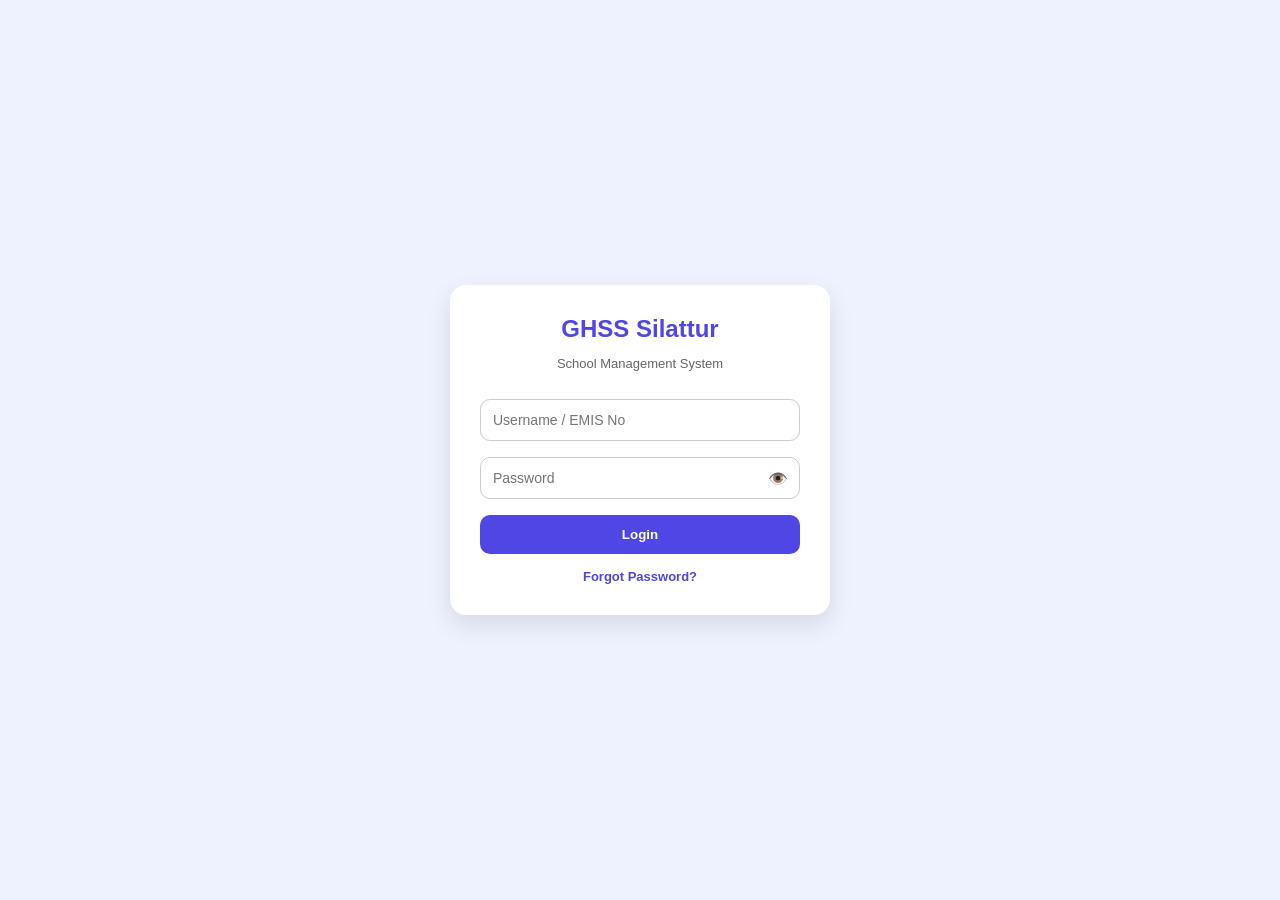
==== commit 462cb4a7: "Create index.html" ====
--- a/index.html
+++ b/index.html
@@ -3,56 +3,104 @@
 <head>
 <meta charset="UTF-8">
 <meta name="viewport" content="width=device-width, initial-scale=1.0">
-<title>GHSS Silattur - School Management</title>
+<title>GHSS Silattur ERP</title>
 <link rel="stylesheet" href="css/style.css">
 </head>
 <body>
-<div id="loginPage" class="card">
-<h2>GHSS Silattur - Login</h2>
-<select id="role"><option value="owner">Owner</option><option value="teacher">Teacher</option><option value="student">Student</option></select>
-<input type="text" id="username" placeholder="Username / EMIS Number">
-<div class="password-wrapper"><input type="password" id="password" placeholder="Password"><span class="eye-icon" onclick="togglePassword('password')">👁️</span></div>
-<button onclick="login()">Login</button>
-<div class="link-center"><a href="forgot.html">Forgot Password?</a></div>
-<p id="error" class="error-msg"></p>
+
+<!-- LOGIN PAGE -->
+<div id="loginPage" class="center-page">
+  <div class="login-card">
+    <h2>GHSS Silattur</h2>
+    <p class="sub">School Management System</p>
+    <input type="text" id="uid" placeholder="Username / EMIS No">
+    <div class="pass-wrap">
+      <input type="password" id="upass" placeholder="Password">
+      <span class="eye" onclick="toggleLoginPass()">👁️</span>
+    </div>
+    <button onclick="login()" class="btn-primary">Login</button>
+    <p id="err" class="error"></p>
+    <a href="forgot.html" class="link">Forgot Password?</a>
+  </div>
 </div>
 
-<div id="dashboardPage" class="dashboard-card" style="display:none;">
-<div class="header"><h2 id="welcomeText"></h2><button onclick="logout()" class="logout-btn">Logout</button></div>
-<div id="createSection">
-<div class="grid">
-<div class="card small">
-<h3 id="createTitle">Create User</h3>
-<input type="hidden" id="edit_user_id">
-<input type="text" id="new_name" placeholder="Full Name">
-<input type="text" id="new_username" placeholder="Username (Owner/Teacher)">
-<input type="text" id="new_emis" placeholder="EMIS Number (Student)">
-<select id="new_class"></select>
-<div class="password-wrapper"><input type="password" id="new_pass" placeholder="Password"><span class="eye-icon" onclick="togglePassword('new_pass')">👁️</span></div>
-<select id="new_role"></select>
-<button onclick="createUser()" id="createUserBtn">Create User</button>
-<button onclick="cancelEditUser()" id="cancelUserBtn" style="display:none;background:#6b7280">Cancel Edit</button>
+<!-- DASHBOARD -->
+<div id="dashboard" style="display:none;">
+  <header class="topbar">
+    <div>
+      <b id="myName"></b> <span id="myRole" class="badge"></span>
+      <br><small id="myClassInfo"></small>
+    </div>
+    <button onclick="logout()" class="btn-danger-sm">Logout</button>
+  </header>
+
+  <div class="container">
+    <!-- OWNER / TEACHER - USER CREATE -->
+    <div id="userCreatePanel" class="card">
+      <h3 id="formTitle">Create User</h3>
+      <input type="hidden" id="editIndex">
+      <input type="text" id="u_name" placeholder="Full Name">
+      <input type="text" id="u_username" placeholder="Username">
+      <input type="text" id="u_emis" placeholder="EMIS Number">
+      <input type="text" id="u_pass" placeholder="Password">
+      <select id="u_role"></select>
+      <select id="u_class"></select>
+      <button id="submitBtn" onclick="createUser()" class="btn-primary">Submit</button>
+      <button id="cancelBtn" onclick="cancelEdit()" class="btn-secondary" style="display:none;">Cancel</button>
+    </div>
+
+    <!-- ASSIGNMENT CREATE -->
+    <div id="assignCreatePanel" class="card">
+      <h3>Post Assignment</h3>
+      <select id="a_class"></select>
+      <select id="a_subject"></select>
+      <input type="text" id="a_title" placeholder="Assignment Title / Details">
+      <input type="date" id="a_date">
+      <button onclick="postAssignment()" class="btn-primary">Submit</button>
+      <button id="a_cancelBtn" onclick="cancelAssignEdit()" class="btn-secondary" style="display:none;">Cancel</button>
+      <input type="hidden" id="a_editIndex">
+    </div>
+
+    <!-- QUIZ CREATE WITH AUTO GENERATE -->
+    <div id="quizCreatePanel" class="card">
+      <h3>Create Weekly Quiz - Auto Generate</h3>
+      <select id="q_class"></select>
+      <select id="q_subject"></select>
+      <input type="text" id="q_topic" placeholder="Enter Topic (e.g., Photosynthesis)">
+      <input type="number" id="q_count" value="5" min="3" max="10" placeholder="No of Questions">
+      <button onclick="generateQuiz()" class="btn-success">Auto Generate Questions</button>
+      <div id="quizPreview" style="margin-top:15px;"></div>
+      <button onclick="saveQuiz()" class="btn-primary" id="saveQuizBtn" style="display:none;">Submit Quiz</button>
+      <input type="hidden" id="q_editIndex">
+    </div>
+
+    <!-- LISTS -->
+    <div id="userListPanel" class="card">
+      <h3>Users List</h3>
+      <table id="userTable"></table>
+    </div>
+
+    <div id="assignListPanel" class="card">
+      <h3>Assignments</h3>
+      <div id="assignList"></div>
+    </div>
+
+    <div id="quizListPanel" class="card">
+      <h3>Weekly Quiz Tests</h3>
+      <div id="quizList"></div>
+    </div>
+
+    <!-- STUDENT VIEW -->
+    <div id="studentView" class="card" style="display:none;">
+      <h3>My Assignments - <span id="sClass"></span></h3>
+      <div id="myAssignments"></div>
+      <h3 style="margin-top:20px;">My Weekly Quiz</h3>
+      <div id="myQuiz"></div>
+    </div>
+
+  </div>
 </div>
-<div class="card small">
-<h3>Assignment Management</h3><input type="hidden" id="edit_ass_id">
-<input type="text" id="ass_title" placeholder="Assignment Title"><textarea id="ass_desc" placeholder="Description"></textarea>
-<select id="ass_class"></select><select id="ass_subject"></select>
-<button onclick="addAssignment()" id="assBtn">Add Assignment</button><button onclick="cancelEditAss()" id="cancelAssBtn" style="display:none;background:#6b7280">Cancel</button>
-<hr>
-<h3>Quiz - Auto Generator</h3><input type="hidden" id="edit_quiz_id">
-<select id="quiz_class"></select><select id="quiz_sub"></select>
-<input type="text" id="quiz_topic" placeholder="Topic Ex: Photosynthesis"><input type="number" id="quiz_count" value="5" min="1" max="10">
-<button onclick="autoGenerateQuiz()" style="background:#059669">🤖 Auto Generate Quiz from Topic</button><hr>
-<input type="text" id="quiz_q" placeholder="Question Manual"><input type="text" id="quiz_opt" placeholder="Options A,B,C,D"><input type="text" id="quiz_ans" placeholder="Correct Answer">
-<button onclick="addQuiz()" id="quizBtn">Add Quiz Manual</button><button onclick="cancelEditQuiz()" id="cancelQuizBtn" style="display:none;background:#6b7280">Cancel Edit</button>
-</div>
-</div>
-<h3>Users List - Edit/Delete</h3><div style="display:flex;gap:10px"><select id="filterUserClass" onchange="loadUsers()"></select><select id="filterUserRole" onchange="loadUsers()"><option value="">All Roles</option><option value="owner">Owner</option><option value="teacher">Teacher</option><option value="student">Student</option></select></div><div id="userList"></div>
-</div>
-<div class="card small" style="width:100%;margin-top:20px;"><h3>Assignments - Edit/Delete</h3><div style="display:flex;gap:10px"><select id="filterAssClass" onchange="loadAssignments()"></select><select id="filterAssSubject" onchange="loadAssignments()"></select></div><div id="assList"></div></div>
-<div class="card small" style="width:100%;margin-top:20px;"><h3>Quiz Bank - Edit/Delete</h3><div style="display:flex;gap:10px"><select id="filterQuizClass" onchange="loadQuizBank()"></select><select id="filterQuizSubject" onchange="loadQuizBank()"></select></div><div id="quizBankList"></div></div>
-<div id="studentSection" class="card small" style="width:100%;margin-top:20px;"><h3>Weekly Quiz - One Time Per Week</h3><select id="subjectFilter" onchange="loadQuiz()"></select><div id="quizArea"></div><div id="quizResult"></div><h4>My History</h4><div id="quizHistory"></div></div>
-</div>
+
 <script src="js/db.js"></script>
 <script src="js/app.js"></script>
 </body>
--- a/css/style.css
+++ b/css/style.css
@@ -0,0 +1,26 @@
+*{box-sizing:border-box;font-family:Arial,sans-serif}
+body{margin:0;background:#eef2ff}
+.center-page{display:flex;justify-content:center;align-items:center;min-height:100vh;padding:20px}
+.login-card{background:#fff;padding:30px;border-radius:16px;width:100%;max-width:380px;box-shadow:0 10px 25px rgba(0,0,0,.1);text-align:center}
+.login-card h2{color:#4f46e5;margin:0}
+.sub{color:#666;font-size:13px;margin-bottom:20px}
+input,select{width:100%;padding:12px;margin:8px 0;border:1px solid #ccc;border-radius:10px;font-size:14px}
+.btn-primary{width:100%;padding:12px;background:#4f46e5;color:#fff;border:none;border-radius:10px;font-weight:bold;cursor:pointer;margin-top:8px}
+.btn-primary:hover{background:#4338ca}
+.btn-secondary{width:100%;padding:12px;background:#6b7280;color:#fff;border:none;border-radius:10px;margin-top:6px;cursor:pointer}
+.btn-danger-sm{padding:8px 14px;background:#ef4444;color:#fff;border:none;border-radius:8px;cursor:pointer}
+.btn-success{width:100%;padding:12px;background:#22c55e;color:#fff;border:none;border-radius:10px;font-weight:bold;cursor:pointer;margin-top:8px}
+.pass-wrap{position:relative;display:flex;align-items:center}
+.eye{position:absolute;right:12px;cursor:pointer}
+.error{color:red;font-size:13px}
+.link{color:#4f46e5;text-decoration:none;font-size:13px;font-weight:bold}
+.topbar{background:#fff;padding:12px 20px;display:flex;justify-content:space-between;align-items:center;box-shadow:0 2px 10px rgba(0,0,0,.05)}
+.container{padding:20px;display:grid;grid-template-columns:1fr 1fr;gap:20px}
+.card{background:#fff;padding:20px;border-radius:14px;box-shadow:0 4px 12px rgba(0,0,0,.05)}
+.card h3{margin-top:0;color:#333}
+.badge{padding:3px 8px;border-radius:20px;font-size:11px;color:#fff;text-transform:uppercase}
+.badge.owner{background:#ef4444}.badge.teacher{background:#22c55e}.badge.student{background:#3b82f6}
+table{width:100%;border-collapse:collapse}
+th,td{padding:8px;border-bottom:1px solid #eee;text-align:left;font-size:13px}
+@media(max-width:800px){.container{grid-template-columns:1fr}}
+.quiz-q{border:1px solid #e5e7eb;padding:10px;border-radius:10px;margin:8px 0}
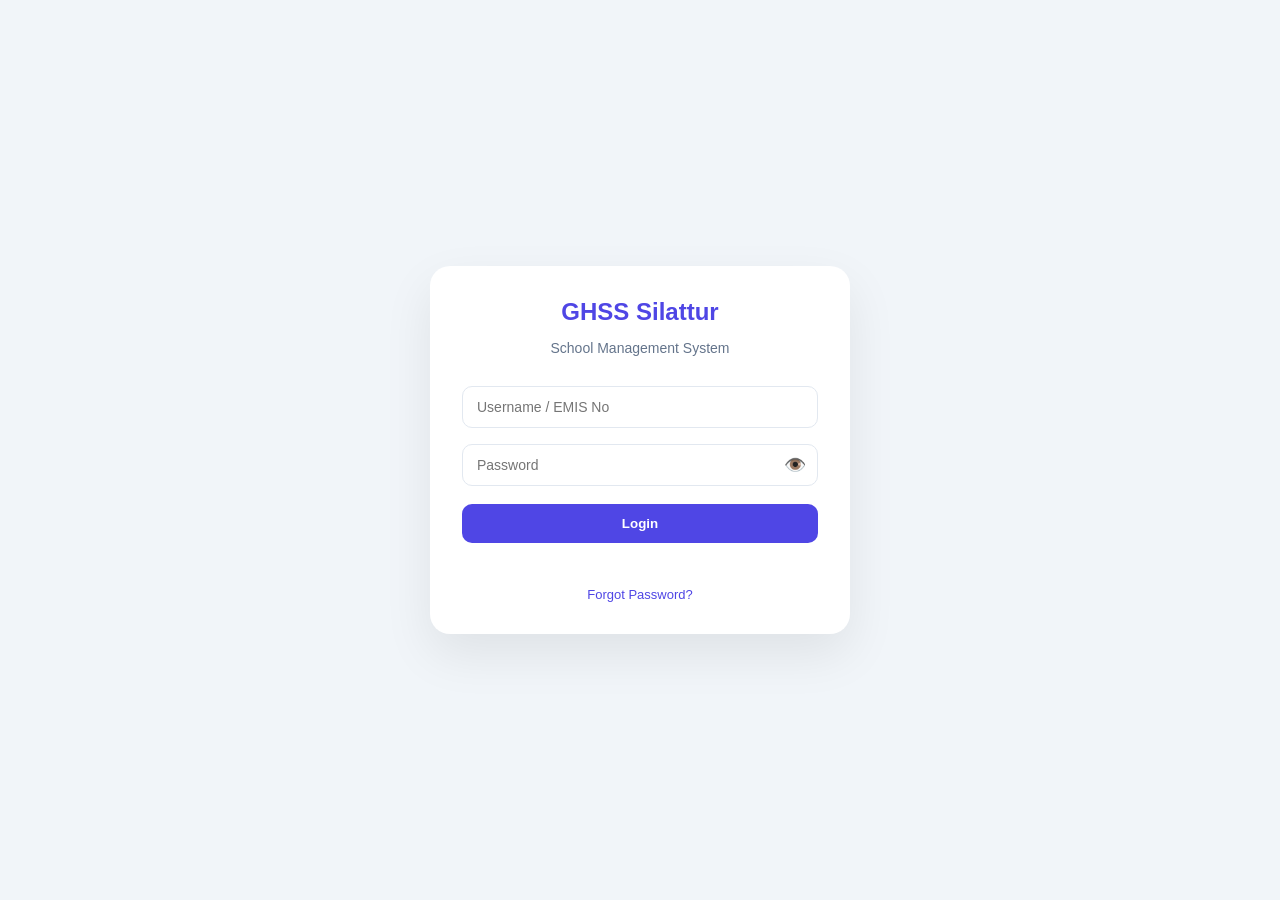
==== commit 13b876a3: "Add initial HTML structure for login page" ====
--- a/index.html
+++ b/index.html
@@ -3,105 +3,35 @@
 <head>
 <meta charset="UTF-8">
 <meta name="viewport" content="width=device-width, initial-scale=1.0">
-<title>GHSS Silattur ERP</title>
+<title>GHSS Silattur - Login</title>
 <link rel="stylesheet" href="css/style.css">
 </head>
 <body>
-
-<!-- LOGIN PAGE -->
-<div id="loginPage" class="center-page">
+<div class="center-page">
   <div class="login-card">
     <h2>GHSS Silattur</h2>
     <p class="sub">School Management System</p>
     <input type="text" id="uid" placeholder="Username / EMIS No">
     <div class="pass-wrap">
       <input type="password" id="upass" placeholder="Password">
-      <span class="eye" onclick="toggleLoginPass()">👁️</span>
+      <span class="eye" onclick="togglePass('upass')">👁️</span>
     </div>
     <button onclick="login()" class="btn-primary">Login</button>
     <p id="err" class="error"></p>
     <a href="forgot.html" class="link">Forgot Password?</a>
   </div>
 </div>
-
-<!-- DASHBOARD -->
-<div id="dashboard" style="display:none;">
-  <header class="topbar">
-    <div>
-      <b id="myName"></b> <span id="myRole" class="badge"></span>
-      <br><small id="myClassInfo"></small>
-    </div>
-    <button onclick="logout()" class="btn-danger-sm">Logout</button>
-  </header>
-
-  <div class="container">
-    <!-- OWNER / TEACHER - USER CREATE -->
-    <div id="userCreatePanel" class="card">
-      <h3 id="formTitle">Create User</h3>
-      <input type="hidden" id="editIndex">
-      <input type="text" id="u_name" placeholder="Full Name">
-      <input type="text" id="u_username" placeholder="Username">
-      <input type="text" id="u_emis" placeholder="EMIS Number">
-      <input type="text" id="u_pass" placeholder="Password">
-      <select id="u_role"></select>
-      <select id="u_class"></select>
-      <button id="submitBtn" onclick="createUser()" class="btn-primary">Submit</button>
-      <button id="cancelBtn" onclick="cancelEdit()" class="btn-secondary" style="display:none;">Cancel</button>
-    </div>
-
-    <!-- ASSIGNMENT CREATE -->
-    <div id="assignCreatePanel" class="card">
-      <h3>Post Assignment</h3>
-      <select id="a_class"></select>
-      <select id="a_subject"></select>
-      <input type="text" id="a_title" placeholder="Assignment Title / Details">
-      <input type="date" id="a_date">
-      <button onclick="postAssignment()" class="btn-primary">Submit</button>
-      <button id="a_cancelBtn" onclick="cancelAssignEdit()" class="btn-secondary" style="display:none;">Cancel</button>
-      <input type="hidden" id="a_editIndex">
-    </div>
-
-    <!-- QUIZ CREATE WITH AUTO GENERATE -->
-    <div id="quizCreatePanel" class="card">
-      <h3>Create Weekly Quiz - Auto Generate</h3>
-      <select id="q_class"></select>
-      <select id="q_subject"></select>
-      <input type="text" id="q_topic" placeholder="Enter Topic (e.g., Photosynthesis)">
-      <input type="number" id="q_count" value="5" min="3" max="10" placeholder="No of Questions">
-      <button onclick="generateQuiz()" class="btn-success">Auto Generate Questions</button>
-      <div id="quizPreview" style="margin-top:15px;"></div>
-      <button onclick="saveQuiz()" class="btn-primary" id="saveQuizBtn" style="display:none;">Submit Quiz</button>
-      <input type="hidden" id="q_editIndex">
-    </div>
-
-    <!-- LISTS -->
-    <div id="userListPanel" class="card">
-      <h3>Users List</h3>
-      <table id="userTable"></table>
-    </div>
-
-    <div id="assignListPanel" class="card">
-      <h3>Assignments</h3>
-      <div id="assignList"></div>
-    </div>
-
-    <div id="quizListPanel" class="card">
-      <h3>Weekly Quiz Tests</h3>
-      <div id="quizList"></div>
-    </div>
-
-    <!-- STUDENT VIEW -->
-    <div id="studentView" class="card" style="display:none;">
-      <h3>My Assignments - <span id="sClass"></span></h3>
-      <div id="myAssignments"></div>
-      <h3 style="margin-top:20px;">My Weekly Quiz</h3>
-      <div id="myQuiz"></div>
-    </div>
-
-  </div>
-</div>
-
 <script src="js/db.js"></script>
-<script src="js/app.js"></script>
+<script src="js/auth.js"></script>
+<script>
+function login(){
+  let u=document.getElementById('uid').value.trim();
+  let p=document.getElementById('upass').value.trim();
+  if(!u||!p){document.getElementById('err').innerText='Fill all fields';return;}
+  let f=users.find(x=>(x.username===u||x.emis===u)&&x.password===p);
+  if(f){localStorage.setItem('ghss_current',JSON.stringify(f));window.location.href='dashboard.html';}
+  else{document.getElementById('err').innerText='Invalid ID / EMIS / Password';}
+}
+</script>
 </body>
 </html>
--- a/css/style.css
+++ b/css/style.css
@@ -1,26 +1,32 @@
-*{box-sizing:border-box;font-family:Arial,sans-serif}
-body{margin:0;background:#eef2ff}
-.center-page{display:flex;justify-content:center;align-items:center;min-height:100vh;padding:20px}
-.login-card{background:#fff;padding:30px;border-radius:16px;width:100%;max-width:380px;box-shadow:0 10px 25px rgba(0,0,0,.1);text-align:center}
-.login-card h2{color:#4f46e5;margin:0}
-.sub{color:#666;font-size:13px;margin-bottom:20px}
-input,select{width:100%;padding:12px;margin:8px 0;border:1px solid #ccc;border-radius:10px;font-size:14px}
-.btn-primary{width:100%;padding:12px;background:#4f46e5;color:#fff;border:none;border-radius:10px;font-weight:bold;cursor:pointer;margin-top:8px}
-.btn-primary:hover{background:#4338ca}
-.btn-secondary{width:100%;padding:12px;background:#6b7280;color:#fff;border:none;border-radius:10px;margin-top:6px;cursor:pointer}
-.btn-danger-sm{padding:8px 14px;background:#ef4444;color:#fff;border:none;border-radius:8px;cursor:pointer}
-.btn-success{width:100%;padding:12px;background:#22c55e;color:#fff;border:none;border-radius:10px;font-weight:bold;cursor:pointer;margin-top:8px}
+:root{--primary:#4f46e5;--primary-dark:#4338ca;--bg:#f1f5f9;--card:#ffffff;--text:#0f172a;--muted:#64748b;--danger:#ef4444;--border:#e2e8f0}
+*{box-sizing:border-box;font-family:Inter,Segoe UI,Arial,sans-serif}
+body{margin:0;background:var(--bg);color:var(--text)}
+.center-page{min-height:100vh;display:flex;align-items:center;justify-content:center;padding:20px}
+.login-card{background:var(--card);padding:32px;border-radius:20px;box-shadow:0 20px 50px rgba(0,0,0,.08);width:100%;max-width:420px}
+.login-card h2{margin:0 0 6px;text-align:center;color:var(--primary)}
+.sub{text-align:center;color:var(--muted);font-size:14px;margin-bottom:22px}
+input,select{width:100%;padding:12px 14px;border:1px solid var(--border);border-radius:10px;margin:8px 0;font-size:14px}
+.btn-primary{width:100%;padding:12px;background:var(--primary);color:#fff;border:none;border-radius:10px;font-weight:600;cursor:pointer;margin-top:10px}
+.btn-secondary{padding:10px 14px;background:#e2e8f0;border:none;border-radius:8px;cursor:pointer;margin-top:8px}
+.btn-danger-sm{padding:8px 12px;background:var(--danger);color:#fff;border:none;border-radius:8px;cursor:pointer}
+.link{color:var(--primary);text-decoration:none;font-size:13px;display:block;text-align:center;margin-top:12px}
+.error{color:var(--danger);font-size:13px;text-align:center;min-height:18px}
 .pass-wrap{position:relative;display:flex;align-items:center}
-.eye{position:absolute;right:12px;cursor:pointer}
-.error{color:red;font-size:13px}
-.link{color:#4f46e5;text-decoration:none;font-size:13px;font-weight:bold}
-.topbar{background:#fff;padding:12px 20px;display:flex;justify-content:space-between;align-items:center;box-shadow:0 2px 10px rgba(0,0,0,.05)}
-.container{padding:20px;display:grid;grid-template-columns:1fr 1fr;gap:20px}
-.card{background:#fff;padding:20px;border-radius:14px;box-shadow:0 4px 12px rgba(0,0,0,.05)}
-.card h3{margin-top:0;color:#333}
-.badge{padding:3px 8px;border-radius:20px;font-size:11px;color:#fff;text-transform:uppercase}
-.badge.owner{background:#ef4444}.badge.teacher{background:#22c55e}.badge.student{background:#3b82f6}
-table{width:100%;border-collapse:collapse}
-th,td{padding:8px;border-bottom:1px solid #eee;text-align:left;font-size:13px}
-@media(max-width:800px){.container{grid-template-columns:1fr}}
-.quiz-q{border:1px solid #e5e7eb;padding:10px;border-radius:10px;margin:8px 0}
+.eye{position:absolute;right:12px;cursor:pointer;font-size:18px}
+.topbar{background:var(--card);padding:14px 20px;display:flex;justify-content:space-between;align-items:center;box-shadow:0 2px 10px rgba(0,0,0,.05);position:sticky;top:0;z-index:10}
+.badge{padding:3px 10px;border-radius:20px;font-size:11px;font-weight:700;text-transform:uppercase;color:#fff}
+.badge.owner{background:#7c3aed}.badge.teacher{background:#0ea5e9}.badge.student{background:#10b981}
+.container{max-width:1100px;margin:0 auto;padding:20px;display:grid;grid-template-columns:repeat(auto-fit,minmax(320px,1fr));gap:20px}
+.card{background:var(--card);border-radius:16px;padding:20px;box-shadow:0 4px 20px rgba(0,0,0,.04);border:1px solid var(--border)}
+.nav-links{display:flex;gap:10px;flex-wrap:wrap;margin-bottom:10px}
+.nav-links a{padding:8px 14px;background:var(--primary);color:#fff;border-radius:8px;text-decoration:none;font-size:13px}
+.nav-links a.active{background:var(--primary-dark)}
+table{width:100%;border-collapse:collapse;font-size:13px}
+th{text-align:left;padding:10px 8px;background:#f8fafc;border-bottom:1px solid var(--border)}
+td{padding:10px 8px;border-bottom:1px solid #f1f5f9}
+.quiz-q{background:#f8fafc;border:1px solid var(--border);border-radius:12px;padding:12px;margin:8px 0}
+.small{font-size:12px;color:var(--muted)}
+.action-btn{padding:5px 10px;border:none;border-radius:6px;cursor:pointer;color:#fff;margin:2px;font-size:12px}
+.action-btn.edit{background:#3b82f6}.action-btn.del{background:var(--danger)}
+.full-width{grid-column:1 / -1}
+.hidden{display:none!important}
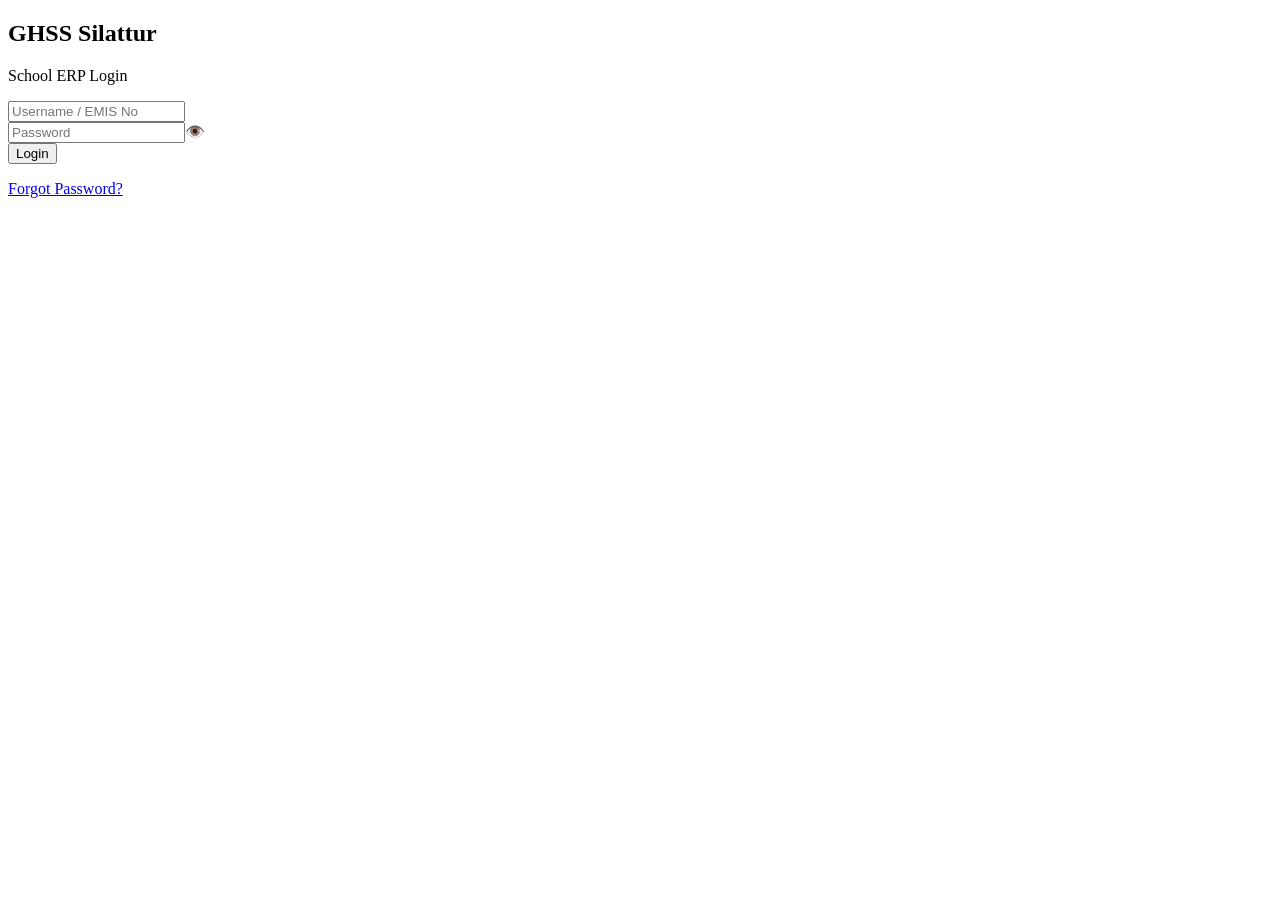
==== commit 054f7da8: "Add initial HTML structure for login page" ====
--- a/index.html
+++ b/index.html
@@ -1,37 +1,5 @@
 <!DOCTYPE html>
 <html lang="en">
-<head>
-<meta charset="UTF-8">
-<meta name="viewport" content="width=device-width, initial-scale=1.0">
-<title>GHSS Silattur - Login</title>
-<link rel="stylesheet" href="css/style.css">
-</head>
-<body>
-<div class="center-page">
-  <div class="login-card">
-    <h2>GHSS Silattur</h2>
-    <p class="sub">School Management System</p>
-    <input type="text" id="uid" placeholder="Username / EMIS No">
-    <div class="pass-wrap">
-      <input type="password" id="upass" placeholder="Password">
-      <span class="eye" onclick="togglePass('upass')">👁️</span>
-    </div>
-    <button onclick="login()" class="btn-primary">Login</button>
-    <p id="err" class="error"></p>
-    <a href="forgot.html" class="link">Forgot Password?</a>
-  </div>
-</div>
-<script src="js/db.js"></script>
-<script src="js/auth.js"></script>
-<script>
-function login(){
-  let u=document.getElementById('uid').value.trim();
-  let p=document.getElementById('upass').value.trim();
-  if(!u||!p){document.getElementById('err').innerText='Fill all fields';return;}
-  let f=users.find(x=>(x.username===u||x.emis===u)&&x.password===p);
-  if(f){localStorage.setItem('ghss_current',JSON.stringify(f));window.location.href='dashboard.html';}
-  else{document.getElementById('err').innerText='Invalid ID / EMIS / Password';}
-}
-</script>
-</body>
+<head><meta charset="UTF-8"><meta name="viewport" content="width=device-width, initial-scale=1.0"><title>GHSS Silattur - Login</title><link rel="stylesheet" href="css/style.css"></head>
+<body><div class="center-page"><div class="login-card"><h2>GHSS Silattur</h2><p class="sub">School ERP Login</p><input type="text" id="uid" placeholder="Username / EMIS No"><div class="pass-wrap"><input type="password" id="upass" placeholder="Password"><span class="eye" onclick="togglePass('upass')">👁️</span></div><button onclick="login()" class="btn-primary">Login</button><p id="err" class="error"></p><a href="forgot.html" class="link">Forgot Password?</a></div></div><script src="js/db.js"></script><script src="js/auth.js"></script><script>function login(){let u=uid.value.trim(),p=upass.value.trim();if(!u||!p){err.innerText='Fill all fields';return;}let f=users.find(x=>(x.username===u||x.emis===u)&&x.password===p);if(f){localStorage.setItem('ghss_current',JSON.stringify(f));location.href='dashboard.html';}else{err.innerText='Invalid ID / EMIS / Password';}}</script></body>
 </html>
